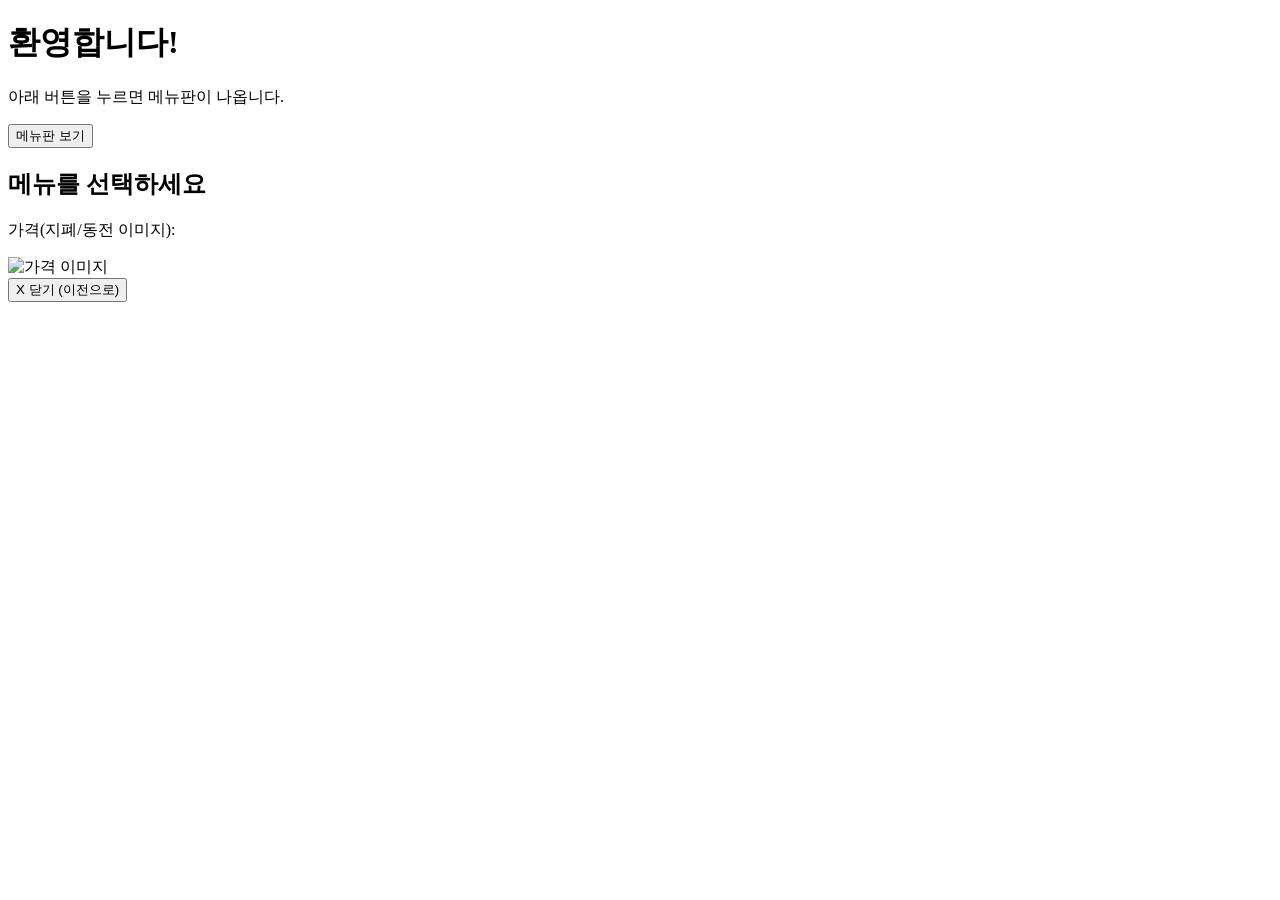
==== index.html @ ddefcf5a "Add initial HTML structure for kiosk application" ====
<!DOCTYPE html>
<html lang="ko">
<head>
    <meta charset="UTF-8">
    <meta name="viewport" content="width=device-width, initial-scale=1.0">
    <title>따뜻한 키오스크 AAC</title>
    <link rel="stylesheet" href="style.css">
</head>
<body>
    <main id="main-page">
        <h1>환영합니다!</h1>
        <p>아래 버튼을 누르면 메뉴판이 나옵니다.</p>
        <button id="view-menu" class="big-btn">메뉴판 보기</button>
    </main>

    <div id="menu" class="hidden">
        <h2>메뉴를 선택하세요</h2>
        <div id="menu-list"></div>
    </div>

    <div id="detail-view" class="hidden">
        <div id="detail-content">
            <p id="detail-desc"></p>
            <div id="price-area">
                <p>가격(지폐/동전 이미지):</p>
                <img id="detail-price-img" src="" alt="가격 이미지">
            </div>
            <button id="close-detail">X 닫기 (이전으로)</button>
        </div>
    </div>

    <script src="script.js"></script>
</body>
</html>
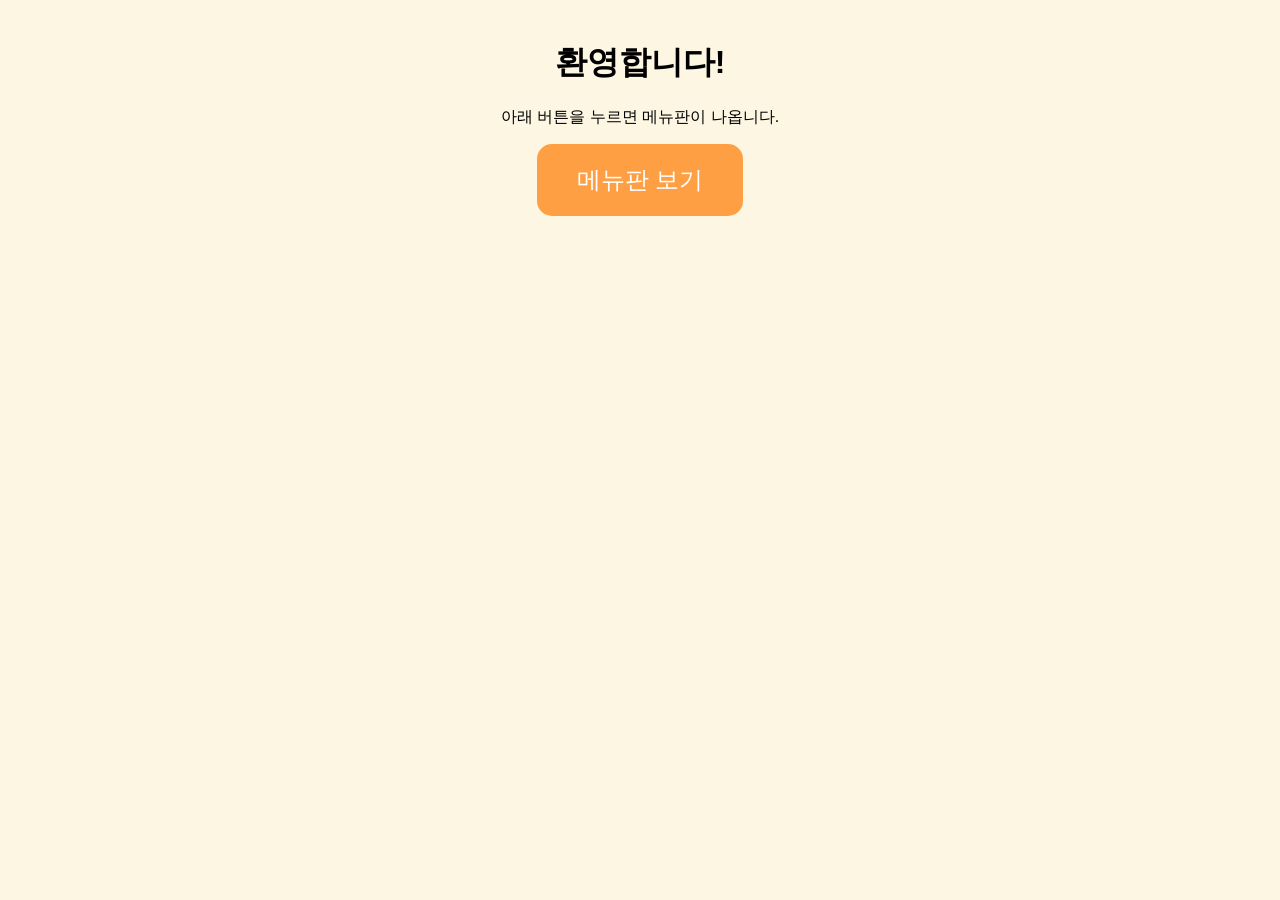
==== commit 18ddf8c8: "Update index.html" ====
--- a/index.html
+++ b/index.html
@@ -14,18 +14,18 @@
     </main>
 
     <div id="menu" class="hidden">
-        <h2>메뉴를 선택하세요</h2>
+        <h2>드시고 싶은 메뉴를 눌러주세요</h2>
         <div id="menu-list"></div>
     </div>
 
     <div id="detail-view" class="hidden">
-        <div id="detail-content">
+        <div id="detail-container">
             <p id="detail-desc"></p>
-            <div id="price-area">
-                <p>가격(지폐/동전 이미지):</p>
+            <div class="price-box">
+                <p>가격은 이만큼이에요:</p>
                 <img id="detail-price-img" src="" alt="가격 이미지">
             </div>
-            <button id="close-detail">X 닫기 (이전으로)</button>
+            <button id="close-detail">뒤로 가기</button>
         </div>
     </div>
 
--- a/style.css
+++ b/style.css
@@ -0,0 +1,79 @@
+/* 기본 스타일 */
+body { 
+    font-family: 'Nanum Gothic', sans-serif; 
+    text-align: center; 
+    background-color: #fdf6e3; 
+    margin: 0; 
+    padding: 20px; 
+}
+
+/* 숨김 처리: display: none을 사용하되 flex와 충돌 방지 */
+.hidden { display: none !important; }
+
+.big-btn {
+    padding: 20px 40px;
+    font-size: 1.5rem;
+    border-radius: 15px;
+    background-color: #ff9f43;
+    color: white;
+    border: none;
+    cursor: pointer;
+}
+
+/* 메뉴 카드 디자인 */
+.menu-card {
+    background: white;
+    border: 3px solid #ee5253;
+    border-radius: 20px;
+    padding: 20px;
+    margin: 15px;
+    display: inline-block;
+    width: 220px;
+    cursor: pointer;
+    box-shadow: 0 6px 10px rgba(0,0,0,0.1);
+    transition: transform 0.2s;
+}
+
+.menu-card:active { transform: scale(0.95); }
+
+/* 상세 보기 레이아웃 (전체 화면 차지) */
+#detail-view {
+    position: fixed; 
+    top: 0; left: 0; 
+    width: 100%; height: 100%;
+    background: rgba(255, 255, 255, 0.98); 
+    display: flex; /* 자바스크립트에서 hidden을 제거하면 이 설정이 살아납니다 */
+    flex-direction: column; 
+    align-items: center; 
+    justify-content: center;
+    z-index: 9999;
+    padding: 20px;
+    box-sizing: border-box;
+}
+
+#detail-desc {
+    font-size: 2rem;
+    font-weight: bold;
+    color: #333;
+    margin-bottom: 30px;
+    line-height: 1.5;
+    word-break: keep-all;
+}
+
+#detail-price-img {
+    max-width: 90%;
+    height: auto;
+    border: 2px solid #ddd;
+    border-radius: 15px;
+}
+
+#close-detail {
+    margin-top: 40px;
+    padding: 20px 40px;
+    font-size: 1.5rem;
+    background: #576574;
+    color: white;
+    border: none;
+    border-radius: 15px;
+    cursor: pointer;
+}
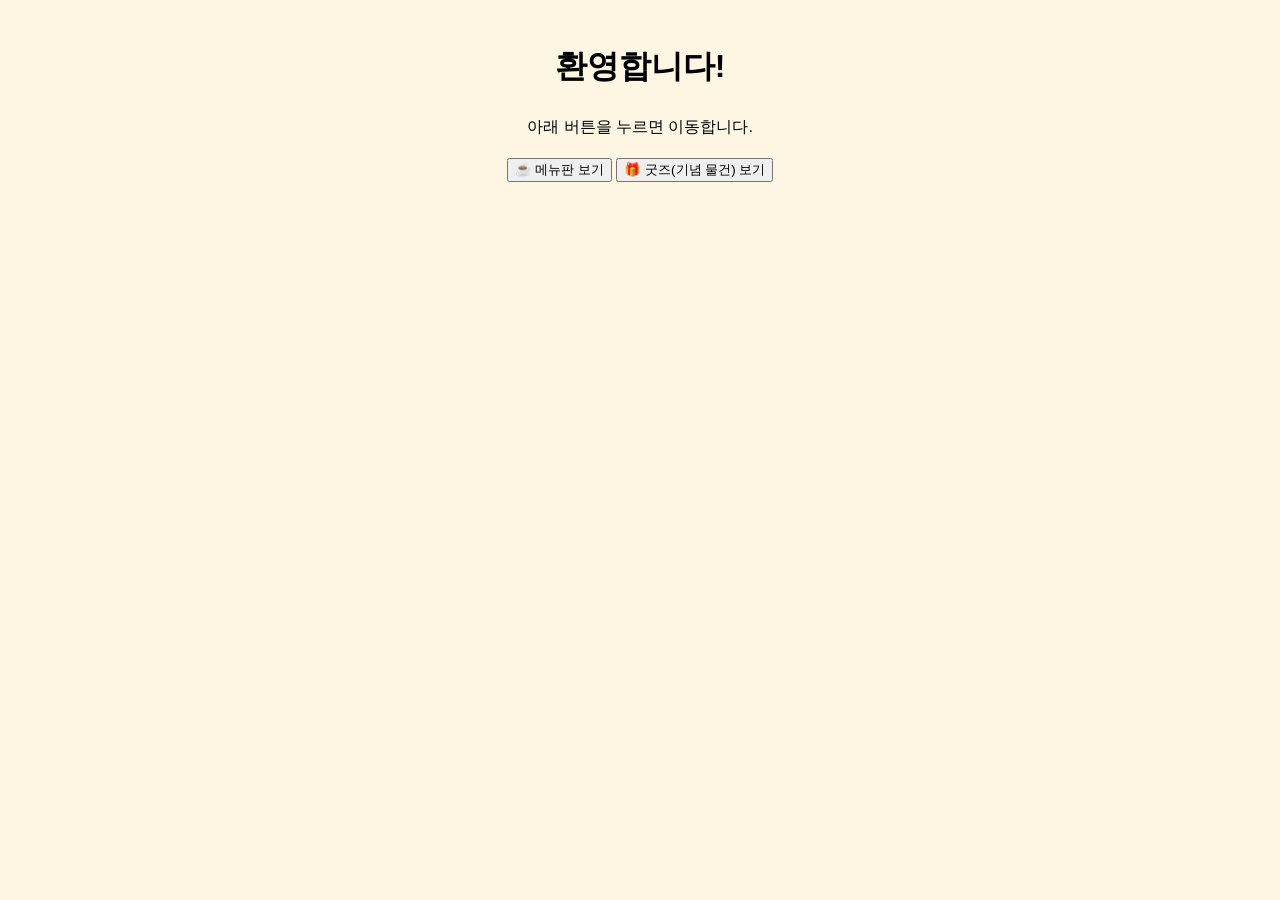
==== commit 0f30e403: "Update index.html" ====
--- a/index.html
+++ b/index.html
@@ -7,26 +7,45 @@
     <link rel="stylesheet" href="style.css">
 </head>
 <body>
+
+    <!-- 초기 화면 -->
     <main id="main-page">
         <h1>환영합니다!</h1>
-        <p>아래 버튼을 누르면 메뉴판이 나옵니다.</p>
-        <button id="view-menu" class="big-btn">메뉴판 보기</button>
+        <p>아래 버튼을 누르면 이동합니다.</p>
+        <button id="view-menu">☕ 메뉴판 보기</button>
+        <button id="view-goods">🎁 굿즈(기념 물건) 보기</button>
     </main>
 
+    <!-- 메뉴판 화면 -->
     <div id="menu" class="hidden">
-        <h2>드시고 싶은 메뉴를 눌러주세요</h2>
+        <h2>메뉴를 선택하세요</h2>
         <div id="menu-list"></div>
+        <button class="back-btn" id="menu-back">◀ 뒤로 가기</button>
     </div>
 
+    <!-- 메뉴 상세 화면 -->
     <div id="detail-view" class="hidden">
-        <div id="detail-container">
+        <button id="close-detail">◀ 뒤로 가기</button>
+        <div id="detail-content">
             <p id="detail-desc"></p>
-            <div class="price-box">
-                <p>가격은 이만큼이에요:</p>
-                <img id="detail-price-img" src="" alt="가격 이미지">
-            </div>
-            <button id="close-detail">뒤로 가기</button>
+            <img id="detail-price-img" src="" alt="가격 이미지"
+                style="max-width: 100%; height: auto; border-radius: 10px;">
         </div>
+        <!-- 말풍선: 주문 음성 출력 표시 -->
+        <div id="speech-bubble" class="hidden">🔊 소리가 나오고 있어요!</div>
+        <div class="detail-btn-row">
+            <button id="order-btn">
+                <img src="want_icon.jpg" alt="먹고싶어요 아이콘" class="order-icon">
+                <span>주문할래요<br><small>(먹고싶어요)</small></span>
+            </button>
+        </div>
+    </div>
+
+    <!-- 굿즈 화면 -->
+    <div id="goods" class="hidden">
+        <h2>굿즈(기념 물건)</h2>
+        <div id="goods-list"></div>
+        <button class="back-btn" id="goods-back">◀ 뒤로 가기</button>
     </div>
 
     <script src="script.js"></script>
--- a/style.css
+++ b/style.css
@@ -3,20 +3,21 @@
     font-family: 'Nanum Gothic', sans-serif; 
     text-align: center; 
     background-color: #fdf6e3; 
-    margin: 0; 
-    padding: 20px; 
+    margin: 0; padding: 20px; 
+    line-height: 1.6;
 }
 
-/* 숨김 처리: display: none을 사용하되 flex와 충돌 방지 */
+/* 숨김 처리 */
 .hidden { display: none !important; }
 
+/* 큰 버튼 스타일 */
 .big-btn {
     padding: 20px 40px;
     font-size: 1.5rem;
-    border-radius: 15px;
     background-color: #ff9f43;
     color: white;
     border: none;
+    border-radius: 50px;
     cursor: pointer;
 }
 
@@ -36,42 +37,48 @@
 
 .menu-card:active { transform: scale(0.95); }
 
-/* 상세 보기 레이아웃 (전체 화면 차지) */
+/* 상세 보기 레이아웃 */
 #detail-view {
     position: fixed; 
     top: 0; left: 0; 
     width: 100%; height: 100%;
-    background: rgba(255, 255, 255, 0.98); 
-    display: flex; /* 자바스크립트에서 hidden을 제거하면 이 설정이 살아납니다 */
-    flex-direction: column; 
-    align-items: center; 
-    justify-content: center;
-    z-index: 9999;
-    padding: 20px;
-    box-sizing: border-box;
+    background: #ffffff; 
+    z-index: 1000;
+    overflow-y: auto;
+}
+
+#detail-container {
+    padding: 40px 20px;
+    display: flex;
+    flex-direction: column;
+    align-items: center;
 }
 
 #detail-desc {
-    font-size: 2rem;
+    font-size: 1.8rem;
     font-weight: bold;
     color: #333;
     margin-bottom: 30px;
-    line-height: 1.5;
     word-break: keep-all;
+    background: #fff3f3;
+    padding: 20px;
+    border-radius: 15px;
 }
+
+.price-box p { font-size: 1.2rem; font-weight: bold; color: #555; }
 
 #detail-price-img {
     max-width: 90%;
     height: auto;
-    border: 2px solid #ddd;
-    border-radius: 15px;
+    border: 5px solid #10ac84;
+    border-radius: 20px;
+    margin-bottom: 30px;
 }
 
 #close-detail {
-    margin-top: 40px;
-    padding: 20px 40px;
+    padding: 20px 50px;
     font-size: 1.5rem;
-    background: #576574;
+    background: #54a0ff;
     color: white;
     border: none;
     border-radius: 15px;
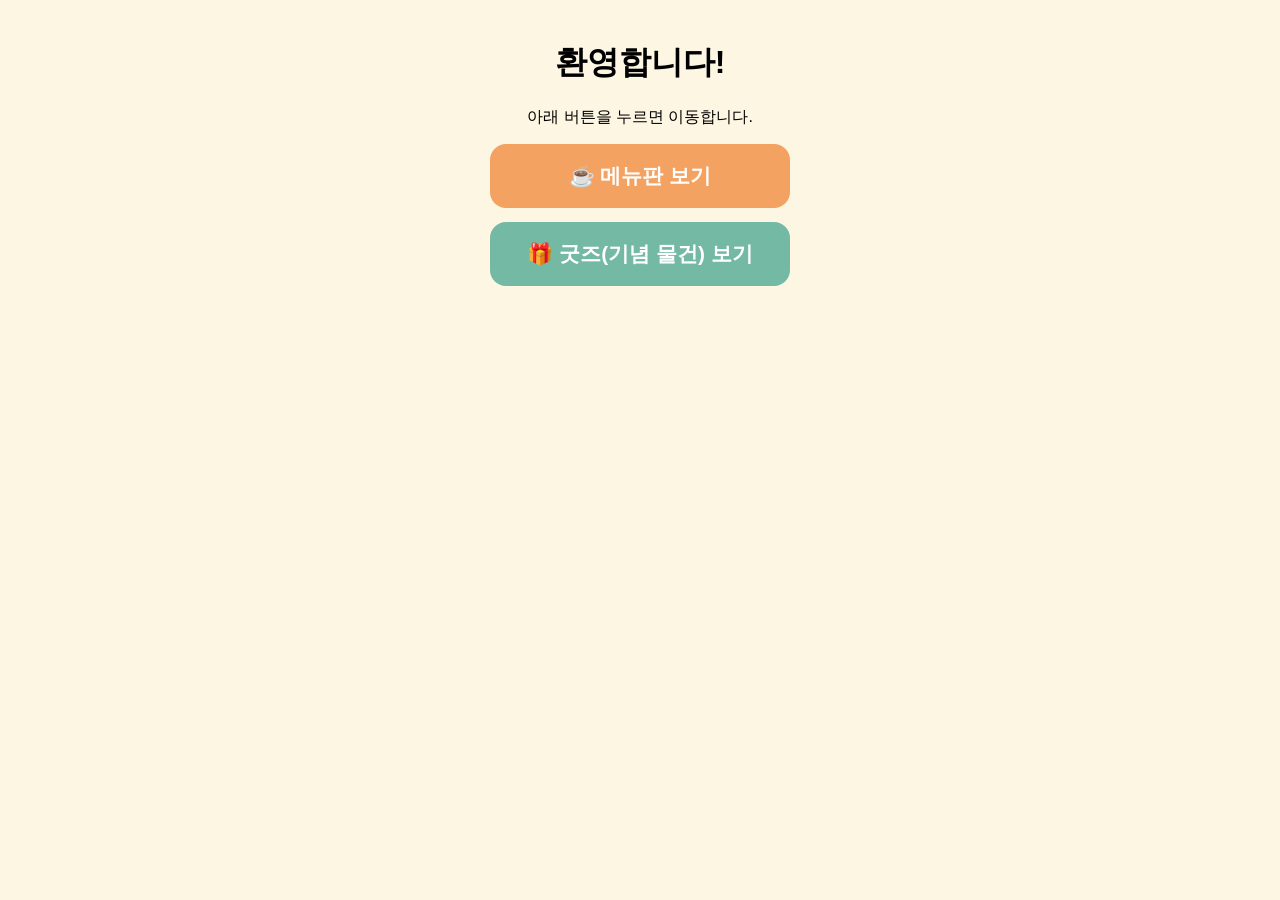
==== commit 8eedb078: "Update index.html" ====
--- a/index.html
+++ b/index.html
@@ -23,29 +23,30 @@
         <button class="back-btn" id="menu-back">◀ 뒤로 가기</button>
     </div>
 
-    <!-- 메뉴 상세 화면 -->
+    <!-- 굿즈 화면 -->
+    <div id="goods" class="hidden">
+        <h2>물건을 선택하세요</h2>
+        <div id="goods-list"></div>
+        <button class="back-btn" id="goods-back">◀ 뒤로 가기</button>
+    </div>
+
+    <!-- 메뉴/굿즈 상세 화면 (공통) -->
     <div id="detail-view" class="hidden">
         <button id="close-detail">◀ 뒤로 가기</button>
         <div id="detail-content">
             <p id="detail-desc"></p>
-            <img id="detail-price-img" src="" alt="가격 이미지"
-                style="max-width: 100%; height: auto; border-radius: 10px;">
+            <div id="detail-images">
+                <img id="detail-menu-img" src="" alt="메뉴 이미지">
+                <img id="detail-price-img" src="" alt="가격 이미지">
+            </div>
         </div>
-        <!-- 말풍선: 주문 음성 출력 표시 -->
         <div id="speech-bubble" class="hidden">🔊 소리가 나오고 있어요!</div>
         <div class="detail-btn-row">
             <button id="order-btn">
                 <img src="want_icon.jpg" alt="먹고싶어요 아이콘" class="order-icon">
-                <span>주문할래요<br><small>(먹고싶어요)</small></span>
+                <span id="order-btn-label">주문할래요<br><small>(먹고싶어요)</small></span>
             </button>
         </div>
-    </div>
-
-    <!-- 굿즈 화면 -->
-    <div id="goods" class="hidden">
-        <h2>굿즈(기념 물건)</h2>
-        <div id="goods-list"></div>
-        <button class="back-btn" id="goods-back">◀ 뒤로 가기</button>
     </div>
 
     <script src="script.js"></script>
--- a/style.css
+++ b/style.css
@@ -1,86 +1,130 @@
 /* 기본 스타일 */
-body { 
-    font-family: 'Nanum Gothic', sans-serif; 
-    text-align: center; 
-    background-color: #fdf6e3; 
-    margin: 0; padding: 20px; 
-    line-height: 1.6;
+body {
+    font-family: 'Nanum Gothic', sans-serif;
+    text-align: center;
+    background-color: #fdf6e3;
+    margin: 0;
+    padding: 20px;
 }
 
-/* 숨김 처리 */
 .hidden { display: none !important; }
 
-/* 큰 버튼 스타일 */
-.big-btn {
-    padding: 20px 40px;
-    font-size: 1.5rem;
-    background-color: #ff9f43;
+/* 초기화면 버튼 */
+#view-menu, #view-goods {
+    display: block;
+    width: 80%;
+    max-width: 300px;
+    margin: 14px auto;
+    padding: 18px;
+    font-size: 1.3rem;
+    font-weight: bold;
+    border: none;
+    border-radius: 16px;
+    cursor: pointer;
+}
+#view-menu  { background: #f4a261; color: white; }
+#view-goods { background: #74b9a4; color: white; }
+
+/* 뒤로 가기 버튼 */
+.back-btn {
+    margin-top: 20px;
+    padding: 14px 28px;
+    font-size: 1.1rem;
+    background: #aaaaaa;
     color: white;
     border: none;
-    border-radius: 50px;
+    border-radius: 10px;
     cursor: pointer;
 }
 
-/* 메뉴 카드 디자인 */
+/* 메뉴/굿즈 카드 */
 .menu-card {
     background: white;
-    border: 3px solid #ee5253;
+    border: 2px solid #ddd;
     border-radius: 20px;
-    padding: 20px;
-    margin: 15px;
+    padding: 15px;
+    margin: 10px;
     display: inline-block;
-    width: 220px;
+    width: 180px;
     cursor: pointer;
-    box-shadow: 0 6px 10px rgba(0,0,0,0.1);
-    transition: transform 0.2s;
+    box-shadow: 0 4px 6px rgba(0,0,0,0.1);
 }
 
-.menu-card:active { transform: scale(0.95); }
-
-/* 상세 보기 레이아웃 */
+/* 상세 화면 */
 #detail-view {
-    position: fixed; 
-    top: 0; left: 0; 
+    position: fixed;
+    top: 0; left: 0;
     width: 100%; height: 100%;
-    background: #ffffff; 
-    z-index: 1000;
-    overflow-y: auto;
-}
-
-#detail-container {
-    padding: 40px 20px;
+    background: white;
     display: flex;
     flex-direction: column;
     align-items: center;
+    justify-content: center;
+    z-index: 1000;
+    padding: 20px;
+    box-sizing: border-box;
 }
 
 #detail-desc {
-    font-size: 1.8rem;
+    font-size: 1.4rem;
     font-weight: bold;
-    color: #333;
-    margin-bottom: 30px;
+    margin-bottom: 20px;
     word-break: keep-all;
-    background: #fff3f3;
-    padding: 20px;
-    border-radius: 15px;
 }
 
-.price-box p { font-size: 1.2rem; font-weight: bold; color: #555; }
-
-#detail-price-img {
-    max-width: 90%;
-    height: auto;
-    border: 5px solid #10ac84;
-    border-radius: 20px;
-    margin-bottom: 30px;
+/* 상세화면 하단 버튼 행 */
+.detail-btn-row {
+    display: flex;
+    flex-wrap: wrap;
+    gap: 12px;
+    justify-content: center;
+    margin-top: 16px;
 }
 
+/* 뒤로가기 (상세화면) */
 #close-detail {
-    padding: 20px 50px;
-    font-size: 1.5rem;
-    background: #54a0ff;
+    padding: 15px 30px;
+    font-size: 1.2rem;
+    background: #ff6b6b;
     color: white;
     border: none;
-    border-radius: 15px;
+    border-radius: 10px;
     cursor: pointer;
 }
+
+/* 주문 버튼 */
+#order-btn {
+    display: flex;
+    align-items: center;
+    gap: 10px;
+    padding: 14px 22px;
+    font-size: 1.2rem;
+    font-weight: bold;
+    background: #f4a261;
+    color: white;
+    border: none;
+    border-radius: 10px;
+    cursor: pointer;
+}
+
+/* 주문 버튼 안의 이미지 */
+.order-icon {
+    width: 52px;
+    height: 52px;
+    object-fit: contain;
+    border-radius: 8px;
+    background: white;
+    flex-shrink: 0;
+}
+
+/* 음성 출력 말풍선 */
+#speech-bubble {
+    background: #e8f4f0;
+    border: 2px solid #74b9a4;
+    border-radius: 14px;
+    padding: 12px 20px;
+    font-size: 1.2rem;
+    font-weight: bold;
+    margin: 12px auto;
+    max-width: 320px;
+}
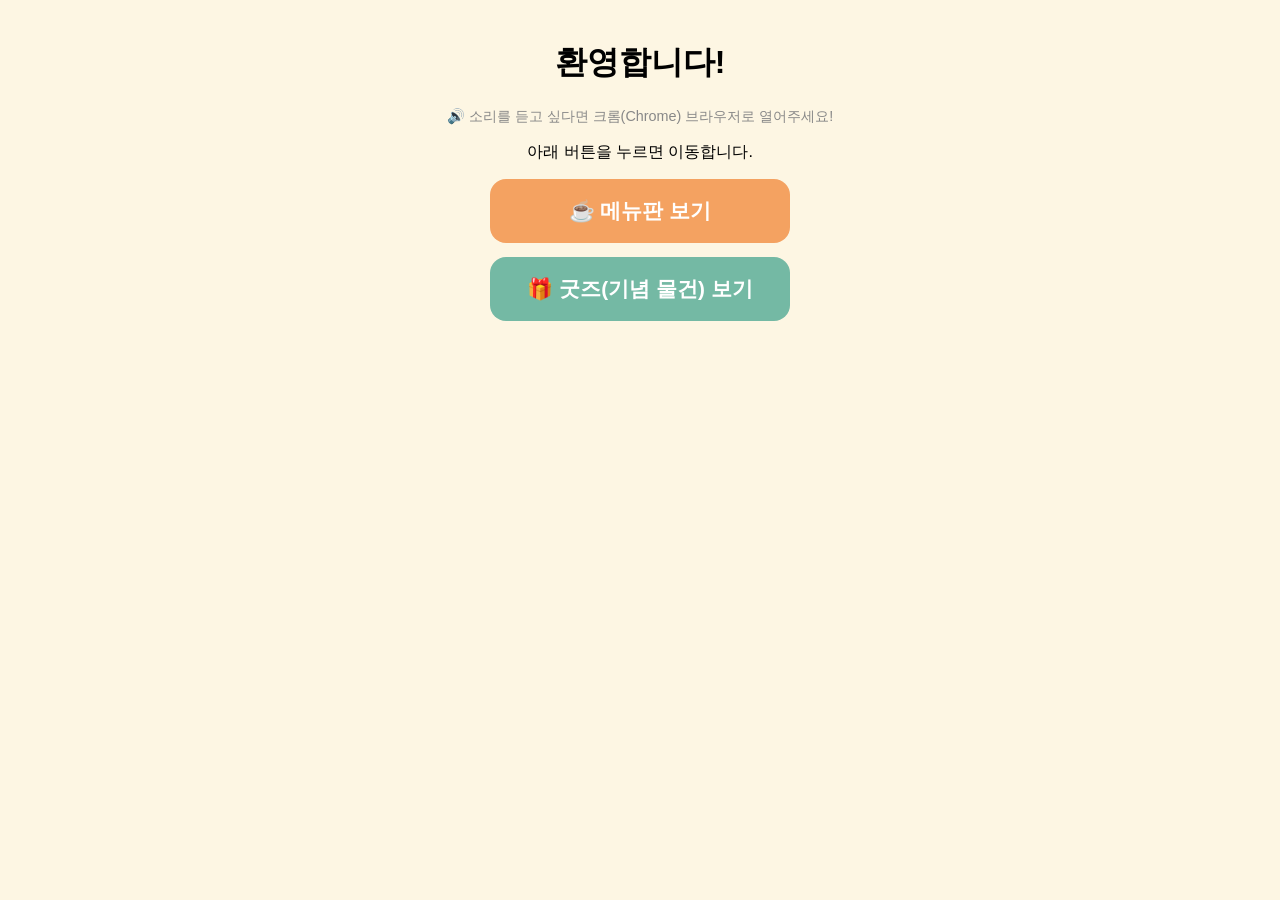
==== commit deaa1bf7: "Update index.html" ====
--- a/index.html
+++ b/index.html
@@ -11,6 +11,7 @@
     <!-- 초기 화면 -->
     <main id="main-page">
         <h1>환영합니다!</h1>
+        <p style="font-size:0.9rem; color:#888;">🔊 소리를 듣고 싶다면 크롬(Chrome) 브라우저로 열어주세요!</p>
         <p>아래 버튼을 누르면 이동합니다.</p>
         <button id="view-menu">☕ 메뉴판 보기</button>
         <button id="view-goods">🎁 굿즈(기념 물건) 보기</button>
@@ -19,6 +20,7 @@
     <!-- 메뉴판 화면 -->
     <div id="menu" class="hidden">
         <h2>메뉴를 선택하세요</h2>
+        <button class="replay-btn" id="menu-replay">🔊 다시 듣기</button>
         <div id="menu-list"></div>
         <button class="back-btn" id="menu-back">◀ 뒤로 가기</button>
     </div>
@@ -26,6 +28,7 @@
     <!-- 굿즈 화면 -->
     <div id="goods" class="hidden">
         <h2>물건을 선택하세요</h2>
+        <button class="replay-btn" id="goods-replay">🔊 다시 듣기</button>
         <div id="goods-list"></div>
         <button class="back-btn" id="goods-back">◀ 뒤로 가기</button>
     </div>
@@ -35,6 +38,7 @@
         <button id="close-detail">◀ 뒤로 가기</button>
         <div id="detail-content">
             <p id="detail-desc"></p>
+            <button class="replay-btn" id="detail-replay">🔊 다시 듣기</button>
             <div id="detail-images">
                 <img id="detail-menu-img" src="" alt="메뉴 이미지">
                 <img id="detail-price-img" src="" alt="가격 이미지">
--- a/style.css
+++ b/style.css
@@ -56,12 +56,15 @@
     top: 0; left: 0;
     width: 100%; height: 100%;
     background: white;
+    overflow-y: auto;
+    -webkit-overflow-scrolling: touch;
     display: flex;
     flex-direction: column;
     align-items: center;
-    justify-content: center;
+    justify-content: flex-start;
     z-index: 1000;
     padding: 20px;
+    padding-top: 30px;
     box-sizing: border-box;
 }
 
@@ -70,6 +73,25 @@
     font-weight: bold;
     margin-bottom: 20px;
     word-break: keep-all;
+}
+
+/* 상세화면 이미지 두 장 나란히 */
+#detail-images {
+    display: flex;
+    flex-wrap: wrap;
+    gap: 16px;
+    justify-content: center;
+    align-items: flex-start;
+    margin-bottom: 16px;
+}
+
+#detail-menu-img,
+#detail-price-img {
+    width: 280px;
+    height: 280px;
+    object-fit: contain;
+    border-radius: 12px;
+    background: #f9f9f9;
 }
 
 /* 상세화면 하단 버튼 행 */
@@ -92,29 +114,30 @@
     cursor: pointer;
 }
 
-/* 주문 버튼 */
+/* 주문 버튼 — 돈 사진 절반 크기(140px)로 확대 */
 #order-btn {
     display: flex;
+    flex-direction: column;
     align-items: center;
     gap: 10px;
-    padding: 14px 22px;
-    font-size: 1.2rem;
+    padding: 20px 30px;
+    font-size: 1.4rem;
     font-weight: bold;
     background: #f4a261;
     color: white;
     border: none;
-    border-radius: 10px;
+    border-radius: 14px;
     cursor: pointer;
+    min-width: 160px;
 }
 
-/* 주문 버튼 안의 이미지 */
+/* 주문 버튼 안 아이콘 — 140px */
 .order-icon {
-    width: 52px;
-    height: 52px;
+    width: 140px;
+    height: 140px;
     object-fit: contain;
-    border-radius: 8px;
+    border-radius: 10px;
     background: white;
-    flex-shrink: 0;
 }
 
 /* 음성 출력 말풍선 */
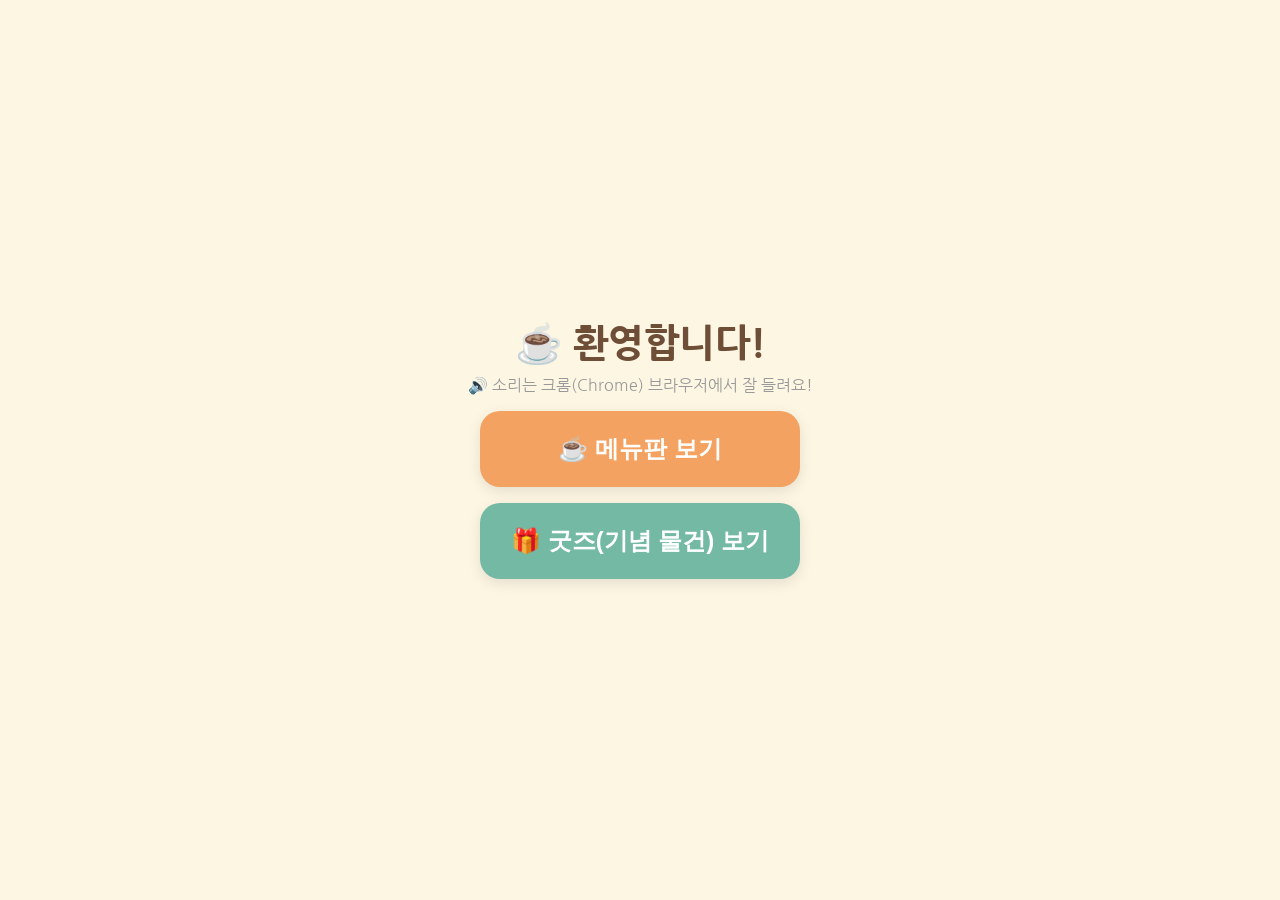
==== commit fd02d6c0: "Add files via upload" ====
--- a/index.html
+++ b/index.html
@@ -4,45 +4,421 @@
     <meta charset="UTF-8">
     <meta name="viewport" content="width=device-width, initial-scale=1.0">
     <title>따뜻한 키오스크 AAC</title>
-    <link rel="stylesheet" href="style.css">
+    <style>
+        @import url('https://fonts.googleapis.com/css2?family=Nanum+Gothic:wght@400;700;800&display=swap');
+
+        :root {
+            --cream: #fdf6e3;
+            --coffee: #6f4e37;
+            --orange: #f4a261;
+            --teal: #74b9a4;
+            --blue: #5b9bd5;
+            --red: #ff6b6b;
+            --gray: #aaaaaa;
+            --card-bg: #ffffff;
+            --shadow: 0 4px 14px rgba(0,0,0,0.10);
+
+            /* 카테고리 색상 */
+            --cat-all:     #6f4e37;
+            --cat-coffee:  #c47c3b;
+            --cat-noncoff: #74b9a4;
+            --cat-tea:     #7ab648;
+            --cat-ade:     #e07bb5;
+            --cat-syrup:   #9b7fd4;
+        }
+
+        * { box-sizing: border-box; margin: 0; padding: 0; }
+
+        body {
+            font-family: 'Nanum Gothic', sans-serif;
+            text-align: center;
+            background-color: var(--cream);
+            min-height: 100vh;
+        }
+
+        .hidden { display: none !important; }
+
+        /* ─── 초기화면 ─── */
+        #main-page {
+            display: flex;
+            flex-direction: column;
+            align-items: center;
+            justify-content: center;
+            min-height: 100vh;
+            padding: 30px 20px;
+            gap: 16px;
+        }
+        #main-page h1 {
+            font-size: 2.4rem;
+            font-weight: 800;
+            color: var(--coffee);
+            letter-spacing: -0.5px;
+        }
+        #main-page .subtitle {
+            font-size: 1rem;
+            color: #999;
+            margin-top: -8px;
+        }
+        #view-menu, #view-goods {
+            display: flex;
+            align-items: center;
+            justify-content: center;
+            gap: 10px;
+            width: 88%;
+            max-width: 320px;
+            padding: 22px 20px;
+            font-size: 1.5rem;
+            font-weight: 800;
+            border: none;
+            border-radius: 20px;
+            cursor: pointer;
+            box-shadow: var(--shadow);
+            transition: transform .15s, box-shadow .15s;
+        }
+        #view-menu:active, #view-goods:active {
+            transform: scale(0.97);
+            box-shadow: 0 2px 8px rgba(0,0,0,0.10);
+        }
+        #view-menu  { background: var(--orange); color: white; }
+        #view-goods { background: var(--teal);   color: white; }
+
+        /* ─── 공통 페이지 헤더 ─── */
+        .page-header {
+            position: sticky;
+            top: 0;
+            z-index: 100;
+            background: var(--cream);
+            padding: 14px 16px 0;
+            border-bottom: 2px solid #ede0cc;
+        }
+        .page-header h2 {
+            font-size: 1.5rem;
+            font-weight: 800;
+            color: var(--coffee);
+            margin-bottom: 10px;
+        }
+        .header-btns {
+            display: flex;
+            gap: 10px;
+            justify-content: center;
+            margin-bottom: 12px;
+        }
+
+        /* ─── 카테고리 탭 바 ─── */
+        #category-bar {
+            display: flex;
+            gap: 8px;
+            overflow-x: auto;
+            padding: 0 4px 12px;
+            scrollbar-width: none;
+            justify-content: flex-start;
+        }
+        #category-bar::-webkit-scrollbar { display: none; }
+
+        .cat-btn {
+            flex-shrink: 0;
+            display: flex;
+            flex-direction: column;
+            align-items: center;
+            gap: 4px;
+            padding: 10px 14px;
+            border: 3px solid transparent;
+            border-radius: 16px;
+            background: white;
+            font-family: 'Nanum Gothic', sans-serif;
+            font-size: 0.85rem;
+            font-weight: 700;
+            cursor: pointer;
+            box-shadow: 0 2px 8px rgba(0,0,0,0.08);
+            transition: transform .15s, box-shadow .15s, border-color .15s;
+            color: #555;
+        }
+        .cat-btn .cat-emoji { font-size: 1.6rem; }
+        .cat-btn:active { transform: scale(0.95); }
+
+        .cat-btn[data-cat="all"]     { border-color: transparent; }
+        .cat-btn[data-cat="all"].active    { border-color: var(--cat-all);    background: var(--cat-all);    color: white; }
+        .cat-btn[data-cat="coffee"].active { border-color: var(--cat-coffee); background: var(--cat-coffee); color: white; }
+        .cat-btn[data-cat="noncoff"].active{ border-color: var(--cat-noncoff);background: var(--cat-noncoff);color: white; }
+        .cat-btn[data-cat="tea"].active    { border-color: var(--cat-tea);    background: var(--cat-tea);    color: white; }
+        .cat-btn[data-cat="ade"].active    { border-color: var(--cat-ade);    background: var(--cat-ade);    color: white; }
+        .cat-btn[data-cat="syrup"].active  { border-color: var(--cat-syrup);  background: var(--cat-syrup);  color: white; }
+
+        .cat-btn:not(.active)[data-cat="coffee"]:hover { border-color: var(--cat-coffee); }
+        .cat-btn:not(.active)[data-cat="noncoff"]:hover{ border-color: var(--cat-noncoff); }
+        .cat-btn:not(.active)[data-cat="tea"]:hover    { border-color: var(--cat-tea); }
+        .cat-btn:not(.active)[data-cat="ade"]:hover    { border-color: var(--cat-ade); }
+        .cat-btn:not(.active)[data-cat="syrup"]:hover  { border-color: var(--cat-syrup); }
+
+        /* ─── 카테고리 섹션 제목 ─── */
+        .section-title {
+            display: flex;
+            align-items: center;
+            gap: 8px;
+            font-size: 1.2rem;
+            font-weight: 800;
+            color: var(--coffee);
+            padding: 16px 16px 4px;
+            text-align: left;
+        }
+        .section-title span {
+            font-size: 1.5rem;
+        }
+
+        /* ─── 메뉴 카드 그리드 ─── */
+        .cards-grid {
+            display: flex;
+            flex-wrap: wrap;
+            justify-content: center;
+            gap: 14px;
+            padding: 10px 16px 20px;
+        }
+        .menu-card {
+            background: white;
+            border: 2.5px solid #e8ddd0;
+            border-radius: 20px;
+            padding: 14px;
+            width: 160px;
+            cursor: pointer;
+            box-shadow: var(--shadow);
+            transition: transform .15s, box-shadow .15s, border-color .15s;
+            display: flex;
+            flex-direction: column;
+            align-items: center;
+            gap: 8px;
+        }
+        .menu-card:hover  { transform: translateY(-3px); box-shadow: 0 8px 20px rgba(0,0,0,0.13); }
+        .menu-card:active { transform: scale(0.96); }
+        .menu-card img {
+            width: 110px;
+            height: 110px;
+            border-radius: 12px;
+            object-fit: cover;
+        }
+        .menu-card h3 {
+            font-size: 0.92rem;
+            font-weight: 800;
+            color: #333;
+            word-break: keep-all;
+            line-height: 1.3;
+        }
+
+        /* 카테고리별 카드 테두리 색상 */
+        .menu-card[data-cat="coffee"]  { border-color: #e8c9a0; }
+        .menu-card[data-cat="noncoff"] { border-color: #b2dcd3; }
+        .menu-card[data-cat="tea"]     { border-color: #c3dea8; }
+        .menu-card[data-cat="ade"]     { border-color: #f0bede; }
+        .menu-card[data-cat="syrup"]   { border-color: #cfc3f0; }
+
+        /* ─── 뒤로 가기 ─── */
+        .back-btn {
+            padding: 14px 28px;
+            font-size: 1.1rem;
+            font-family: 'Nanum Gothic', sans-serif;
+            font-weight: 700;
+            background: var(--gray);
+            color: white;
+            border: none;
+            border-radius: 14px;
+            cursor: pointer;
+            box-shadow: var(--shadow);
+        }
+        .replay-btn {
+            padding: 12px 20px;
+            font-size: 1.1rem;
+            font-family: 'Nanum Gothic', sans-serif;
+            font-weight: 700;
+            background: var(--blue);
+            color: white;
+            border: none;
+            border-radius: 14px;
+            cursor: pointer;
+            box-shadow: var(--shadow);
+        }
+
+        /* ─── 굿즈 화면 ─── */
+        #goods { padding-bottom: 30px; }
+
+        /* ─── 상세 화면 ─── */
+        #detail-view {
+            position: fixed;
+            top: 0; left: 0;
+            width: 100%; height: 100%;
+            background: var(--cream);
+            overflow-y: auto;
+            -webkit-overflow-scrolling: touch;
+            display: flex;
+            flex-direction: column;
+            align-items: center;
+            z-index: 1000;
+            padding: 24px 20px 40px;
+        }
+        #close-detail {
+            align-self: flex-start;
+            padding: 12px 22px;
+            font-size: 1.1rem;
+            font-family: 'Nanum Gothic', sans-serif;
+            font-weight: 700;
+            background: var(--red);
+            color: white;
+            border: none;
+            border-radius: 12px;
+            cursor: pointer;
+            margin-bottom: 16px;
+        }
+        #detail-desc {
+            font-size: 1.4rem;
+            font-weight: 700;
+            color: #333;
+            margin-bottom: 12px;
+            word-break: keep-all;
+            line-height: 1.5;
+            max-width: 380px;
+        }
+        #detail-images {
+            display: flex;
+            flex-wrap: wrap;
+            gap: 16px;
+            justify-content: center;
+            margin-bottom: 16px;
+        }
+        #detail-menu-img, #detail-price-img {
+            width: 260px;
+            height: 260px;
+            object-fit: contain;
+            border-radius: 16px;
+            background: white;
+            box-shadow: var(--shadow);
+        }
+        #speech-bubble {
+            background: #e8f4f0;
+            border: 2.5px solid var(--teal);
+            border-radius: 16px;
+            padding: 12px 20px;
+            font-size: 1.2rem;
+            font-weight: 700;
+            margin: 10px auto;
+            max-width: 340px;
+        }
+        #order-btn {
+            display: flex;
+            flex-direction: column;
+            align-items: center;
+            gap: 10px;
+            padding: 20px 30px;
+            font-size: 1.4rem;
+            font-family: 'Nanum Gothic', sans-serif;
+            font-weight: 800;
+            background: var(--orange);
+            color: white;
+            border: none;
+            border-radius: 18px;
+            cursor: pointer;
+            box-shadow: var(--shadow);
+            min-width: 180px;
+        }
+        .order-icon {
+            width: 130px;
+            height: 130px;
+            object-fit: contain;
+            border-radius: 12px;
+            background: white;
+        }
+        .detail-btn-row {
+            display: flex;
+            flex-wrap: wrap;
+            gap: 14px;
+            justify-content: center;
+            margin-top: 18px;
+        }
+
+        /* ─── 결과 없음 ─── */
+        .no-results {
+            text-align: center;
+            padding: 40px 20px;
+            color: #aaa;
+            font-size: 1.1rem;
+        }
+
+        /* ─── 메뉴 페이지 하단 ─── */
+        #menu { padding-bottom: 30px; }
+        .page-footer {
+            padding: 20px;
+        }
+    </style>
 </head>
 <body>
 
     <!-- 초기 화면 -->
     <main id="main-page">
-        <h1>환영합니다!</h1>
-        <p style="font-size:0.9rem; color:#888;">🔊 소리를 듣고 싶다면 크롬(Chrome) 브라우저로 열어주세요!</p>
-        <p>아래 버튼을 누르면 이동합니다.</p>
+        <h1>☕ 환영합니다!</h1>
+        <p class="subtitle">🔊 소리는 크롬(Chrome) 브라우저에서 잘 들려요!</p>
         <button id="view-menu">☕ 메뉴판 보기</button>
         <button id="view-goods">🎁 굿즈(기념 물건) 보기</button>
     </main>
 
     <!-- 메뉴판 화면 -->
     <div id="menu" class="hidden">
-        <h2>메뉴를 선택하세요</h2>
-        <button class="replay-btn" id="menu-replay">🔊 다시 듣기</button>
-        <div id="menu-list"></div>
-        <button class="back-btn" id="menu-back">◀ 뒤로 가기</button>
+        <div class="page-header">
+            <h2>메뉴를 선택하세요</h2>
+            <div class="header-btns">
+                <button class="back-btn"   id="menu-back">◀ 뒤로</button>
+                <button class="replay-btn" id="menu-replay">🔊 다시 듣기</button>
+            </div>
+
+            <!-- 카테고리 탭 -->
+            <div id="category-bar">
+                <button class="cat-btn active" data-cat="all">
+                    <span class="cat-emoji">🍽️</span>전체
+                </button>
+                <button class="cat-btn" data-cat="coffee">
+                    <span class="cat-emoji">☕</span>커피
+                </button>
+                <button class="cat-btn" data-cat="noncoff">
+                    <span class="cat-emoji">🥛</span>논커피
+                </button>
+                <button class="cat-btn" data-cat="tea">
+                    <span class="cat-emoji">🍵</span>티·차
+                </button>
+                <button class="cat-btn" data-cat="ade">
+                    <span class="cat-emoji">🍹</span>에이드
+                </button>
+                <button class="cat-btn" data-cat="syrup">
+                    <span class="cat-emoji">🍯</span>시럽
+                </button>
+            </div>
+        </div>
+
+        <div id="menu-sections"></div>
+
+        <div class="page-footer">
+            <button class="back-btn" id="menu-back2">◀ 처음으로 돌아가기</button>
+        </div>
     </div>
 
     <!-- 굿즈 화면 -->
     <div id="goods" class="hidden">
-        <h2>물건을 선택하세요</h2>
-        <button class="replay-btn" id="goods-replay">🔊 다시 듣기</button>
-        <div id="goods-list"></div>
-        <button class="back-btn" id="goods-back">◀ 뒤로 가기</button>
+        <div class="page-header">
+            <h2>물건을 선택하세요</h2>
+            <div class="header-btns">
+                <button class="back-btn"   id="goods-back">◀ 뒤로</button>
+                <button class="replay-btn" id="goods-replay">🔊 다시 듣기</button>
+            </div>
+        </div>
+        <div id="goods-list" class="cards-grid"></div>
+        <div class="page-footer">
+            <button class="back-btn" id="goods-back2">◀ 처음으로 돌아가기</button>
+        </div>
     </div>
 
-    <!-- 메뉴/굿즈 상세 화면 (공통) -->
+    <!-- 상세 화면 (공통) -->
     <div id="detail-view" class="hidden">
         <button id="close-detail">◀ 뒤로 가기</button>
-        <div id="detail-content">
-            <p id="detail-desc"></p>
-            <button class="replay-btn" id="detail-replay">🔊 다시 듣기</button>
-            <div id="detail-images">
-                <img id="detail-menu-img" src="" alt="메뉴 이미지">
-                <img id="detail-price-img" src="" alt="가격 이미지">
-            </div>
+        <p id="detail-desc"></p>
+        <button class="replay-btn" id="detail-replay">🔊 다시 듣기</button>
+        <div id="detail-images">
+            <img id="detail-menu-img"  src="" alt="메뉴 이미지">
+            <img id="detail-price-img" src="" alt="가격 이미지">
         </div>
         <div id="speech-bubble" class="hidden">🔊 소리가 나오고 있어요!</div>
         <div class="detail-btn-row">
@@ -53,6 +429,249 @@
         </div>
     </div>
 
-    <script src="script.js"></script>
+    <script>
+    // ── 데이터 (카테고리 추가) ──
+    const menuData = [
+        // ☕ 커피
+        { name:"따뜻한 아메리카노",   img:"americano.jpg",     category:"coffee",  description:"커피 원두 추출액과 물을 섞은 기본적인 커피입니다. 달지 않고 쓴맛이 납니다.", priceImg:"money_2000.jpg", orderText:"따뜻한 아메리카노 한잔 주세요" },
+        { name:"시원한 아메리카노",   img:"iceamericano.jpg",  category:"coffee",  description:"커피 원두 추출액과 물을 섞은 기본적인 커피입니다. 달지 않고 쓴맛이 납니다.", priceImg:"money_2000.jpg", orderText:"시원한 아메리카노 한잔 주세요" },
+        { name:"따뜻한 카페라떼",    img:"latte.jpg",          category:"coffee",  description:"커피 원두 추출액과 우유를 섞은 부드러운 맛의 커피입니다.", priceImg:"money_3000.jpg", orderText:"따뜻한 카페라떼 한잔 주세요" },
+        { name:"시원한 카페라떼",    img:"Icecafelatte.jpg",   category:"coffee",  description:"커피 원두 추출액과 우유를 섞은 부드러운 맛의 커피입니다.", priceImg:"money_3000.jpg", orderText:"시원한 카페라떼 한잔 주세요" },
+        { name:"따뜻한 바닐라라떼",  img:"vanila.jpg",         category:"coffee",  description:"바닐라시럽과 우유가 들어간 따뜻한 바닐라 라떼입니다. 달고 커피가 들어갑니다.", priceImg:"money_3500.jpg", orderText:"따뜻한 바닐라라떼 한잔 주세요" },
+        { name:"시원한 바닐라라떼",  img:"icevanila.jpg",      category:"coffee",  description:"바닐라시럽과 우유가 들어간 시원한 바닐라 라떼입니다. 달고 커피가 들어갑니다.", priceImg:"money_3500.jpg", orderText:"시원한 바닐라라떼 한잔 주세요" },
+        { name:"따뜻한 헤이즐넛라떼",img:"hazelnut.jpg",       category:"coffee",  description:"헤이즐넛시럽과 우유가 들어간 따뜻한 헤이즐넛 라떼입니다. 달고 커피가 들어갑니다.", priceImg:"money_3500.jpg", orderText:"따뜻한 헤이즐넛라떼 한잔 주세요" },
+        { name:"시원한 헤이즐넛라떼",img:"icehazelnut.jpg",    category:"coffee",  description:"헤이즐넛시럽과 우유가 들어간 시원한 헤이즐넛 라떼입니다. 달고 커피가 들어갑니다.", priceImg:"money_3500.jpg", orderText:"시원한 헤이즐넛라떼 한잔 주세요" },
+        // 🥛 논커피
+        { name:"따뜻한 초코라떼",    img:"choco.jpg",          category:"noncoff", description:"초코분말과 우유를 섞어서 달콤하고 초코맛이 나는 우유 음료입니다.", priceImg:"money_3500.jpg", orderText:"따뜻한 초코라떼 한잔 주세요" },
+        { name:"시원한 초코라떼",    img:"Icechoco.jpg",        category:"noncoff", description:"초코분말과 우유를 섞어서 달콤하고 초코맛이 나는 우유 음료입니다.", priceImg:"money_3500.jpg", orderText:"시원한 초코라떼 한잔 주세요" },
+        { name:"따뜻한 녹차라떼",    img:"greentealatte.jpg",   category:"noncoff", description:"녹차분말과 우유가 들어간 따뜻한 녹차맛 라떼입니다. 달고 커피는 들어가지 않습니다.", priceImg:"money_4000.jpg", orderText:"따뜻한 녹차라떼 한잔 주세요" },
+        { name:"시원한 녹차라떼",    img:"Icegreentealatte.jpg",category:"noncoff", description:"녹차분말과 우유가 들어간 시원한 녹차맛 라떼입니다. 달고 커피는 들어가지 않습니다.", priceImg:"money_4000.jpg", orderText:"시원한 녹차라떼 한잔 주세요" },
+        { name:"따뜻한 고구마라떼",  img:"goguma.png",          category:"noncoff", description:"고구마분말과 우유가 들어간 따뜻한 고구마맛 라떼입니다. 달고 커피는 들어가지 않습니다.", priceImg:"money_4000.jpg", orderText:"따뜻한 고구마라떼 한잔 주세요" },
+        { name:"시원한 고구마라떼",  img:"icegoguma.png",       category:"noncoff", description:"고구마분말과 우유가 들어간 시원한 고구마맛 라떼입니다. 달고 커피는 들어가지 않습니다.", priceImg:"money_4000.jpg", orderText:"시원한 고구마라떼 한잔 주세요" },
+        { name:"시원한 딸기라떼",    img:"berry.jpg",           category:"noncoff", description:"딸기청과 우유가 들어간 시원한 딸기맛 라떼입니다. 달고 커피는 들어가지 않습니다.", priceImg:"money_4500.jpg", orderText:"시원한 딸기라떼 한잔 주세요" },
+        // 🍵 티
+        { name:"따뜻한 페퍼민트 티", img:"mint.png",           category:"tea",     description:"페퍼민트 티백을 우려낸 박하맛 차 입니다.", priceImg:"money_3000.jpg", orderText:"따뜻한 페퍼민트 티 한잔 주세요" },
+        { name:"시원한 페퍼민트 티", img:"icemint.png",        category:"tea",     description:"페퍼민트 티백을 우려낸 박하맛 차 입니다.", priceImg:"money_3000.jpg", orderText:"시원한 페퍼민트 티 한잔 주세요" },
+        { name:"따뜻한 캐모마일 티", img:"chamo.png",          category:"tea",     description:"캐모마일 티백을 우려낸 사과향 차 입니다.", priceImg:"money_3000.jpg", orderText:"따뜻한 캐모마일 티 한잔 주세요" },
+        { name:"시원한 캐모마일 티", img:"icechamo.png",       category:"tea",     description:"캐모마일 티백을 우려낸 사과향 차 입니다.", priceImg:"money_3000.jpg", orderText:"시원한 캐모마일 티 한잔 주세요" },
+        { name:"따뜻한 루이보스 티", img:"rooibos.png",        category:"tea",     description:"루이보스 티백을 우려낸 구수한 맛의 차 입니다.", priceImg:"money_3000.jpg", orderText:"따뜻한 루이보스 티 한잔 주세요" },
+        { name:"시원한 루이보스 티", img:"icerooibos.png",     category:"tea",     description:"루이보스 티백을 우려낸 구수한 맛의 차 입니다.", priceImg:"money_3000.jpg", orderText:"시원한 루이보스 티 한잔 주세요" },
+        { name:"따뜻한 유자차",      img:"youja.png",          category:"tea",     description:"유자청이 들어간 달달한 유자맛 차 입니다.", priceImg:"money_4000.jpg", orderText:"따뜻한 유자차 한잔 주세요" },
+        { name:"시원한 유자차",      img:"iceyouja.jpg",       category:"tea",     description:"유자청이 들어간 달달한 유자맛 차 입니다.", priceImg:"money_4000.jpg", orderText:"시원한 유자차 한잔 주세요" },
+        // 🍹 에이드
+        { name:"시원한 복숭아 아이스티",img:"icetea.png",      category:"ade",     description:"복숭아 맛이 나는 달달하고 시원한 차 입니다.", priceImg:"money_3000.jpg", orderText:"시원한 복숭아 아이스티 한잔 주세요" },
+        { name:"따뜻한 자몽에이드",  img:"gfade.jpg",          category:"ade",     description:"자몽청이 들어가서 약간 쓰고 달달한 에이드 입니다.", priceImg:"money_3000.jpg", orderText:"따뜻한 자몽에이드 한잔 주세요" },
+        { name:"시원한 자몽에이드",  img:"icegfade.jpg",       category:"ade",     description:"자몽청이 들어가서 약간 쓰고 달달한 에이드 입니다.", priceImg:"money_4000.jpg", orderText:"시원한 자몽에이드 한잔 주세요" },
+        { name:"따뜻한 레몬에이드",  img:"lemon.jpg",          category:"ade",     description:"레몬청이 들어가서 새콤하고 달달한 에이드 입니다.", priceImg:"money_4000.jpg", orderText:"따뜻한 레몬에이드 한잔 주세요" },
+        { name:"시원한 레몬에이드",  img:"icelemon.jpg",       category:"ade",     description:"레몬청이 들어가서 새콤하고 달달한 에이드 입니다.", priceImg:"money_4000.jpg", orderText:"시원한 레몬에이드 한잔 주세요" },
+        // 🍯 시럽
+        { name:"바닐라 시럽",        img:"vsyrup.png",         category:"syrup",   description:"커피에 넣으면 달콤한 바닐라 향이 납니다.", priceImg:"money_500.jpg", orderText:"바닐라 시럽 주세요" },
+        { name:"헤이즐넛 시럽",      img:"hsyrup.png",         category:"syrup",   description:"커피에 넣으면 달콤한 헤이즐넛 향이 납니다.", priceImg:"money_500.jpg", orderText:"헤이즐넛 시럽 주세요" },
+    ];
+
+    const goodsData = [
+        { name:"커피 드립백 10개", img:"drip10.jpg", description:"집에서도 카페 커피를 즐길 수 있는 드립백 10개 세트입니다.", priceImg:"money_11000.jpg", orderText:"커피 드립백 10개 주세요" },
+        { name:"커피 드립백 5개",  img:"drip5.jpg",  description:"집에서도 카페 커피를 즐길 수 있는 드립백 5개 세트입니다.", priceImg:"money_4500.jpg",  orderText:"커피 드립백 5개 주세요" },
+        { name:"에코백",           img:"eco.jpg",    description:"카페 로고가 그려진 예쁜 에코백입니다.", priceImg:"money_9000.jpg",  orderText:"에코백 주세요" },
+        { name:"핸드폰 그립톡",    img:"grip.jpg",   description:"카페 로고가 그려진 핸드폰 그립톡입니다.", priceImg:"money_7000.jpg",  orderText:"핸드폰 그립톡 주세요" },
+        { name:"작은 키링",        img:"smallkey.jpg",description:"카페 로고가 새겨진 작은 키링입니다.", priceImg:"money_4000.jpg",  orderText:"작은 키링 하나 주세요" },
+        { name:"큰 키링",          img:"bigkey.jpg", description:"카페 로고가 새겨진 큰 키링입니다.", priceImg:"money_6000.jpg",  orderText:"큰 키링 하나 주세요" },
+    ];
+
+    const categories = [
+        { key:"coffee",  emoji:"☕", label:"커피 (Coffee)" },
+        { key:"noncoff", emoji:"🥛", label:"논커피 라떼 (Non-Coffee)" },
+        { key:"tea",     emoji:"🍵", label:"티·차 (Tea)" },
+        { key:"ade",     emoji:"🍹", label:"에이드 & 아이스티 (Ade)" },
+        { key:"syrup",   emoji:"🍯", label:"시럽 (Syrup)" },
+    ];
+
+    // ── 요소 선택 ──
+    const mainPage      = document.getElementById('main-page');
+    const menuDiv       = document.getElementById('menu');
+    const menuSections  = document.getElementById('menu-sections');
+    const detailView    = document.getElementById('detail-view');
+    const detailDesc    = document.getElementById('detail-desc');
+    const detailMenuImg = document.getElementById('detail-menu-img');
+    const detailPriceImg= document.getElementById('detail-price-img');
+    const closeDetailBtn= document.getElementById('close-detail');
+    const orderBtn      = document.getElementById('order-btn');
+    const orderBtnLabel = document.getElementById('order-btn-label');
+    const speechBubble  = document.getElementById('speech-bubble');
+    const goodsDiv      = document.getElementById('goods');
+    const goodsList     = document.getElementById('goods-list');
+
+    let currentOrderText = '';
+    let currentDescText  = '';
+    let previousPage     = null;
+    let savedScrollY     = 0;
+    let activeCat        = 'all';
+
+    // ── 가격 추출 ──
+    function extractPrice(priceImg) {
+        const match = priceImg.match(/money_(\d+)/);
+        return match ? Number(match[1]).toLocaleString('ko-KR') : '';
+    }
+
+    // ── TTS ──
+    function speak(text) {
+        if (!('speechSynthesis' in window)) return;
+        window.speechSynthesis.cancel();
+        const u = new SpeechSynthesisUtterance(text);
+        u.lang = 'ko-KR'; u.rate = 0.9;
+        window.speechSynthesis.speak(u);
+    }
+
+    // ── 초기화면 버튼 ──
+    document.getElementById('view-menu').addEventListener('click', () => {
+        speak('메뉴를 선택하세요');
+        showPage(menuDiv);
+        renderMenuSections('all');
+    });
+    document.getElementById('view-goods').addEventListener('click', () => {
+        speak('물건을 선택하세요');
+        showPage(goodsDiv);
+        renderGoodsList();
+    });
+
+    // ── 카테고리 탭 클릭 ──
+    document.querySelectorAll('.cat-btn').forEach(btn => {
+        btn.addEventListener('click', () => {
+            const cat = btn.dataset.cat;
+            activeCat = cat;
+            document.querySelectorAll('.cat-btn').forEach(b => b.classList.remove('active'));
+            btn.classList.add('active');
+            const labels = { all:'전체 메뉴', coffee:'커피', noncoff:'논커피 라떼', tea:'티와 차', ade:'에이드와 아이스티', syrup:'시럽' };
+            speak(labels[cat] + '를 보여드릴게요');
+            renderMenuSections(cat);
+            // 섹션 맨 위로
+            menuSections.scrollIntoView({ behavior:'smooth', block:'start' });
+        });
+    });
+
+    // ── 다시 듣기 ──
+    document.getElementById('menu-replay').addEventListener('click', () => speak('메뉴를 선택하세요'));
+    document.getElementById('goods-replay').addEventListener('click', () => speak('물건을 선택하세요'));
+    document.getElementById('detail-replay').addEventListener('click', () => speak(currentDescText));
+
+    // ── 뒤로 가기 ──
+    ['menu-back','menu-back2'].forEach(id => {
+        document.getElementById(id).addEventListener('click', () => {
+            window.speechSynthesis.cancel();
+            showPage(mainPage);
+        });
+    });
+    ['goods-back','goods-back2'].forEach(id => {
+        document.getElementById(id).addEventListener('click', () => {
+            window.speechSynthesis.cancel();
+            showPage(mainPage);
+        });
+    });
+    closeDetailBtn.addEventListener('click', () => {
+        window.speechSynthesis.cancel();
+        speechBubble.classList.add('hidden');
+        showPage(previousPage);
+        requestAnimationFrame(() => window.scrollTo(0, savedScrollY));
+    });
+
+    // ── 메뉴 섹션 렌더링 (카테고리 필터) ──
+    function renderMenuSections(cat) {
+        menuSections.innerHTML = '';
+
+        if (cat === 'all') {
+            // 전체: 카테고리별 섹션 구분
+            categories.forEach(c => {
+                const items = menuData.filter(m => m.category === c.key);
+                if (!items.length) return;
+                appendSection(c.emoji + ' ' + c.label, items, c.key);
+            });
+        } else {
+            const items = menuData.filter(m => m.category === cat);
+            if (!items.length) {
+                menuSections.innerHTML = '<p class="no-results">해당 카테고리에 메뉴가 없습니다.</p>';
+                return;
+            }
+            const c = categories.find(x => x.key === cat);
+            appendSection(c.emoji + ' ' + c.label, items, cat);
+        }
+    }
+
+    function appendSection(title, items, catKey) {
+        const sec = document.createElement('div');
+
+        const titleEl = document.createElement('div');
+        titleEl.className = 'section-title';
+        titleEl.innerHTML = title;
+        sec.appendChild(titleEl);
+
+        const grid = document.createElement('div');
+        grid.className = 'cards-grid';
+
+        items.forEach(item => {
+            const card = document.createElement('div');
+            card.className = 'menu-card';
+            card.dataset.cat = catKey;
+            card.innerHTML = `
+                <img src="${item.img}" alt="${item.name}">
+                <h3>${item.name}</h3>
+            `;
+            card.onclick = () => {
+                savedScrollY = window.scrollY;
+                previousPage = menuDiv;
+                showDetail(item, '주문할래요', '(먹고싶어요)');
+            };
+            grid.appendChild(card);
+        });
+
+        sec.appendChild(grid);
+        menuSections.appendChild(sec);
+    }
+
+    // ── 굿즈 목록 ──
+    function renderGoodsList() {
+        goodsList.innerHTML = '';
+        goodsData.forEach(item => {
+            const card = document.createElement('div');
+            card.className = 'menu-card';
+            card.innerHTML = `<img src="${item.img}" alt="${item.name}"><h3>${item.name}</h3>`;
+            card.onclick = () => {
+                savedScrollY = window.scrollY;
+                previousPage = goodsDiv;
+                showDetail(item, '구매할래요', '(갖고싶어요)');
+            };
+            goodsList.appendChild(card);
+        });
+    }
+
+    // ── 상세 보기 ──
+    function showDetail(item, btnMain, btnSub) {
+        const price   = extractPrice(item.priceImg);
+        const fullText= item.description + ' 가격은 ' + price + '원입니다.';
+        detailDesc.innerText    = item.description;
+        detailMenuImg.src       = item.img;
+        detailMenuImg.alt       = item.name;
+        detailPriceImg.src      = item.priceImg;
+        currentOrderText        = item.orderText;
+        currentDescText         = fullText;
+        orderBtnLabel.innerHTML = `${btnMain}<br><small>${btnSub}</small>`;
+        speechBubble.classList.add('hidden');
+        showPage(detailView);
+        speak(fullText);
+    }
+
+    // ── 주문 버튼 ──
+    orderBtn.addEventListener('click', () => {
+        speechBubble.textContent = '🔊 "' + currentOrderText + '"';
+        speechBubble.classList.remove('hidden');
+        speak(currentOrderText);
+    });
+
+    // ── 화면 전환 ──
+    function showPage(el) {
+        [mainPage, menuDiv, detailView, goodsDiv].forEach(p => p.classList.add('hidden'));
+        el.classList.remove('hidden');
+        if (el !== menuDiv && el !== goodsDiv) window.scrollTo(0, 0);
+    }
+    </script>
 </body>
 </html>
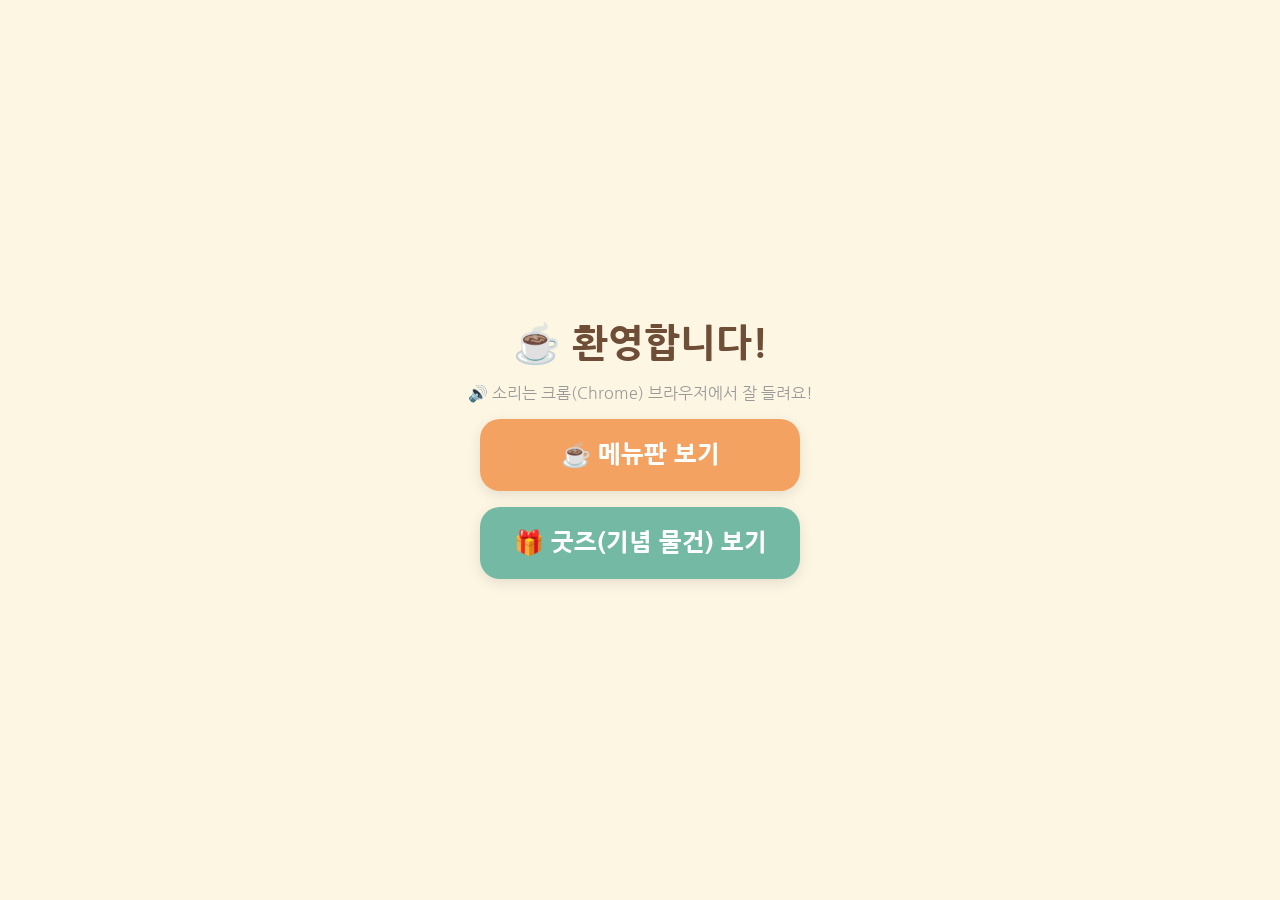
==== commit aaf4511b: "Add files via upload" ====
--- a/index.html
+++ b/index.html
@@ -8,17 +8,15 @@
         @import url('https://fonts.googleapis.com/css2?family=Nanum+Gothic:wght@400;700;800&display=swap');
 
         :root {
-            --cream: #fdf6e3;
-            --coffee: #6f4e37;
-            --orange: #f4a261;
-            --teal: #74b9a4;
-            --blue: #5b9bd5;
-            --red: #ff6b6b;
-            --gray: #aaaaaa;
-            --card-bg: #ffffff;
-            --shadow: 0 4px 14px rgba(0,0,0,0.10);
-
-            /* 카테고리 색상 */
+            --cream:   #fdf6e3;
+            --coffee:  #6f4e37;
+            --orange:  #f4a261;
+            --teal:    #74b9a4;
+            --blue:    #5b9bd5;
+            --red:     #ff6b6b;
+            --green:   #52c17a;
+            --gray:    #aaaaaa;
+            --shadow:  0 4px 14px rgba(0,0,0,0.10);
             --cat-all:     #6f4e37;
             --cat-coffee:  #c47c3b;
             --cat-noncoff: #74b9a4;
@@ -26,652 +24,808 @@
             --cat-ade:     #e07bb5;
             --cat-syrup:   #9b7fd4;
         }
-
         * { box-sizing: border-box; margin: 0; padding: 0; }
-
         body {
             font-family: 'Nanum Gothic', sans-serif;
             text-align: center;
             background-color: var(--cream);
             min-height: 100vh;
         }
-
         .hidden { display: none !important; }
 
-        /* ─── 초기화면 ─── */
+        /* ── 초기화면 ── */
         #main-page {
-            display: flex;
-            flex-direction: column;
-            align-items: center;
-            justify-content: center;
-            min-height: 100vh;
-            padding: 30px 20px;
-            gap: 16px;
-        }
-        #main-page h1 {
-            font-size: 2.4rem;
-            font-weight: 800;
-            color: var(--coffee);
-            letter-spacing: -0.5px;
-        }
-        #main-page .subtitle {
-            font-size: 1rem;
-            color: #999;
-            margin-top: -8px;
-        }
+            display: flex; flex-direction: column;
+            align-items: center; justify-content: center;
+            min-height: 100vh; padding: 30px 20px; gap: 16px;
+        }
+        #main-page h1 { font-size: 2.4rem; font-weight: 800; color: var(--coffee); }
+        #main-page .subtitle { font-size: 1rem; color: #999; }
         #view-menu, #view-goods {
-            display: flex;
-            align-items: center;
-            justify-content: center;
-            gap: 10px;
-            width: 88%;
-            max-width: 320px;
-            padding: 22px 20px;
-            font-size: 1.5rem;
-            font-weight: 800;
-            border: none;
-            border-radius: 20px;
-            cursor: pointer;
-            box-shadow: var(--shadow);
-            transition: transform .15s, box-shadow .15s;
-        }
-        #view-menu:active, #view-goods:active {
-            transform: scale(0.97);
-            box-shadow: 0 2px 8px rgba(0,0,0,0.10);
-        }
+            display: flex; align-items: center; justify-content: center;
+            gap: 10px; width: 88%; max-width: 320px;
+            padding: 22px 20px; font-size: 1.5rem; font-weight: 800;
+            border: none; border-radius: 20px; cursor: pointer;
+            box-shadow: var(--shadow); transition: transform .15s;
+            font-family: 'Nanum Gothic', sans-serif;
+        }
+        #view-menu:active, #view-goods:active { transform: scale(0.97); }
         #view-menu  { background: var(--orange); color: white; }
         #view-goods { background: var(--teal);   color: white; }
 
-        /* ─── 공통 페이지 헤더 ─── */
+        /* ── 공통 헤더 ── */
         .page-header {
-            position: sticky;
-            top: 0;
-            z-index: 100;
-            background: var(--cream);
-            padding: 14px 16px 0;
+            position: sticky; top: 0; z-index: 100;
+            background: var(--cream); padding: 14px 16px 0;
             border-bottom: 2px solid #ede0cc;
         }
-        .page-header h2 {
-            font-size: 1.5rem;
-            font-weight: 800;
-            color: var(--coffee);
-            margin-bottom: 10px;
-        }
-        .header-btns {
-            display: flex;
-            gap: 10px;
-            justify-content: center;
-            margin-bottom: 12px;
-        }
-
-        /* ─── 카테고리 탭 바 ─── */
+        .page-header h2 { font-size: 1.5rem; font-weight: 800; color: var(--coffee); margin-bottom: 10px; }
+        .header-btns { display: flex; gap: 10px; justify-content: center; margin-bottom: 12px; }
+
+        /* ── 카테고리 탭 ── */
         #category-bar {
-            display: flex;
-            gap: 8px;
-            overflow-x: auto;
-            padding: 0 4px 12px;
-            scrollbar-width: none;
-            justify-content: flex-start;
+            display: flex; gap: 8px; overflow-x: auto;
+            padding: 0 4px 12px; scrollbar-width: none;
         }
         #category-bar::-webkit-scrollbar { display: none; }
-
         .cat-btn {
-            flex-shrink: 0;
-            display: flex;
-            flex-direction: column;
-            align-items: center;
-            gap: 4px;
-            padding: 10px 14px;
-            border: 3px solid transparent;
-            border-radius: 16px;
-            background: white;
-            font-family: 'Nanum Gothic', sans-serif;
-            font-size: 0.85rem;
-            font-weight: 700;
-            cursor: pointer;
+            flex-shrink: 0; display: flex; flex-direction: column;
+            align-items: center; gap: 4px; padding: 10px 14px;
+            border: 3px solid transparent; border-radius: 16px;
+            background: white; font-family: 'Nanum Gothic', sans-serif;
+            font-size: 0.85rem; font-weight: 700; cursor: pointer;
             box-shadow: 0 2px 8px rgba(0,0,0,0.08);
-            transition: transform .15s, box-shadow .15s, border-color .15s;
-            color: #555;
+            transition: transform .15s, border-color .15s, background .15s; color: #555;
         }
         .cat-btn .cat-emoji { font-size: 1.6rem; }
         .cat-btn:active { transform: scale(0.95); }
-
-        .cat-btn[data-cat="all"]     { border-color: transparent; }
-        .cat-btn[data-cat="all"].active    { border-color: var(--cat-all);    background: var(--cat-all);    color: white; }
-        .cat-btn[data-cat="coffee"].active { border-color: var(--cat-coffee); background: var(--cat-coffee); color: white; }
-        .cat-btn[data-cat="noncoff"].active{ border-color: var(--cat-noncoff);background: var(--cat-noncoff);color: white; }
-        .cat-btn[data-cat="tea"].active    { border-color: var(--cat-tea);    background: var(--cat-tea);    color: white; }
-        .cat-btn[data-cat="ade"].active    { border-color: var(--cat-ade);    background: var(--cat-ade);    color: white; }
-        .cat-btn[data-cat="syrup"].active  { border-color: var(--cat-syrup);  background: var(--cat-syrup);  color: white; }
-
-        .cat-btn:not(.active)[data-cat="coffee"]:hover { border-color: var(--cat-coffee); }
-        .cat-btn:not(.active)[data-cat="noncoff"]:hover{ border-color: var(--cat-noncoff); }
-        .cat-btn:not(.active)[data-cat="tea"]:hover    { border-color: var(--cat-tea); }
-        .cat-btn:not(.active)[data-cat="ade"]:hover    { border-color: var(--cat-ade); }
-        .cat-btn:not(.active)[data-cat="syrup"]:hover  { border-color: var(--cat-syrup); }
-
-        /* ─── 카테고리 섹션 제목 ─── */
+        .cat-btn[data-cat="all"].active    { background: var(--cat-all);    color: white; }
+        .cat-btn[data-cat="coffee"].active { background: var(--cat-coffee); color: white; }
+        .cat-btn[data-cat="noncoff"].active{ background: var(--cat-noncoff);color: white; }
+        .cat-btn[data-cat="tea"].active    { background: var(--cat-tea);    color: white; }
+        .cat-btn[data-cat="ade"].active    { background: var(--cat-ade);    color: white; }
+        .cat-btn[data-cat="syrup"].active  { background: var(--cat-syrup);  color: white; }
+
+        /* ── 섹션 제목 ── */
         .section-title {
-            display: flex;
-            align-items: center;
-            gap: 8px;
-            font-size: 1.2rem;
-            font-weight: 800;
-            color: var(--coffee);
-            padding: 16px 16px 4px;
-            text-align: left;
-        }
-        .section-title span {
-            font-size: 1.5rem;
-        }
-
-        /* ─── 메뉴 카드 그리드 ─── */
+            font-size: 1.2rem; font-weight: 800; color: var(--coffee);
+            padding: 16px 16px 4px; text-align: left;
+        }
+
+        /* ── 카드 그리드 ── */
         .cards-grid {
-            display: flex;
-            flex-wrap: wrap;
-            justify-content: center;
-            gap: 14px;
-            padding: 10px 16px 20px;
+            display: flex; flex-wrap: wrap; justify-content: center;
+            gap: 14px; padding: 10px 16px 20px;
         }
         .menu-card {
-            background: white;
-            border: 2.5px solid #e8ddd0;
-            border-radius: 20px;
-            padding: 14px;
-            width: 160px;
-            cursor: pointer;
-            box-shadow: var(--shadow);
-            transition: transform .15s, box-shadow .15s, border-color .15s;
-            display: flex;
-            flex-direction: column;
-            align-items: center;
-            gap: 8px;
+            background: white; border: 2.5px solid #e8ddd0;
+            border-radius: 20px; padding: 14px; width: 160px;
+            cursor: pointer; box-shadow: var(--shadow);
+            transition: transform .15s, box-shadow .15s;
+            display: flex; flex-direction: column; align-items: center; gap: 8px;
         }
         .menu-card:hover  { transform: translateY(-3px); box-shadow: 0 8px 20px rgba(0,0,0,0.13); }
         .menu-card:active { transform: scale(0.96); }
-        .menu-card img {
-            width: 110px;
-            height: 110px;
-            border-radius: 12px;
-            object-fit: cover;
-        }
-        .menu-card h3 {
-            font-size: 0.92rem;
-            font-weight: 800;
-            color: #333;
-            word-break: keep-all;
-            line-height: 1.3;
-        }
-
-        /* 카테고리별 카드 테두리 색상 */
+        .menu-card img { width: 110px; height: 110px; border-radius: 12px; object-fit: cover; }
+        .menu-card h3 { font-size: 0.92rem; font-weight: 800; color: #333; word-break: keep-all; line-height: 1.3; }
         .menu-card[data-cat="coffee"]  { border-color: #e8c9a0; }
         .menu-card[data-cat="noncoff"] { border-color: #b2dcd3; }
         .menu-card[data-cat="tea"]     { border-color: #c3dea8; }
         .menu-card[data-cat="ade"]     { border-color: #f0bede; }
         .menu-card[data-cat="syrup"]   { border-color: #cfc3f0; }
 
-        /* ─── 뒤로 가기 ─── */
+        /* ── 공통 버튼 ── */
         .back-btn {
-            padding: 14px 28px;
-            font-size: 1.1rem;
-            font-family: 'Nanum Gothic', sans-serif;
-            font-weight: 700;
-            background: var(--gray);
-            color: white;
-            border: none;
-            border-radius: 14px;
-            cursor: pointer;
+            padding: 14px 28px; font-size: 1.1rem; font-family: 'Nanum Gothic', sans-serif;
+            font-weight: 700; background: var(--gray); color: white;
+            border: none; border-radius: 14px; cursor: pointer;
+        }
+        .replay-btn {
+            padding: 12px 20px; font-size: 1.1rem; font-family: 'Nanum Gothic', sans-serif;
+            font-weight: 700; background: var(--blue); color: white;
+            border: none; border-radius: 14px; cursor: pointer;
+        }
+        .page-footer { padding: 20px; }
+        .no-results { text-align: center; padding: 40px 20px; color: #aaa; font-size: 1.1rem; }
+
+        /* ── 상세 화면 ── */
+        #detail-view {
+            position: fixed; top: 0; left: 0; width: 100%; height: 100%;
+            background: var(--cream); overflow-y: auto;
+            -webkit-overflow-scrolling: touch;
+            display: flex; flex-direction: column; align-items: center;
+            z-index: 1000; padding: 24px 20px 40px;
+        }
+        #close-detail {
+            align-self: flex-start; padding: 12px 22px; font-size: 1.1rem;
+            font-family: 'Nanum Gothic', sans-serif; font-weight: 700;
+            background: var(--red); color: white; border: none; border-radius: 12px;
+            cursor: pointer; margin-bottom: 16px;
+        }
+        #detail-desc {
+            font-size: 1.4rem; font-weight: 700; color: #333;
+            margin-bottom: 12px; word-break: keep-all; line-height: 1.5; max-width: 380px;
+        }
+        #detail-images { display: flex; flex-wrap: wrap; gap: 16px; justify-content: center; margin-bottom: 16px; }
+        #detail-menu-img, #detail-price-img {
+            width: 260px; height: 260px; object-fit: contain;
+            border-radius: 16px; background: white; box-shadow: var(--shadow);
+        }
+        #speech-bubble {
+            background: #e8f4f0; border: 2.5px solid var(--teal);
+            border-radius: 16px; padding: 12px 20px; font-size: 1.2rem;
+            font-weight: 700; margin: 10px auto; max-width: 340px;
+        }
+        #order-btn {
+            display: flex; flex-direction: column; align-items: center; gap: 10px;
+            padding: 20px 30px; font-size: 1.4rem; font-family: 'Nanum Gothic', sans-serif;
+            font-weight: 800; background: var(--orange); color: white;
+            border: none; border-radius: 18px; cursor: pointer;
+            box-shadow: var(--shadow); min-width: 180px;
+        }
+        .order-icon { width: 130px; height: 130px; object-fit: contain; border-radius: 12px; background: white; }
+        .detail-btn-row { display: flex; flex-wrap: wrap; gap: 14px; justify-content: center; margin-top: 18px; }
+
+        /* ════════════════════════════════
+           ── 주문 옵션 모달 ──
+        ════════════════════════════════ */
+        #order-modal-overlay {
+            position: fixed; inset: 0;
+            background: rgba(0,0,0,0.55);
+            z-index: 2000;
+            display: flex; align-items: flex-end; justify-content: center;
+            animation: fadeIn .2s ease;
+        }
+        @keyframes fadeIn { from { opacity:0; } to { opacity:1; } }
+
+        #order-modal {
+            background: white;
+            border-radius: 28px 28px 0 0;
+            padding: 28px 20px 36px;
+            width: 100%; max-width: 480px;
+            max-height: 88vh;
+            overflow-y: auto;
+            animation: slideUp .25s ease;
+        }
+        @keyframes slideUp {
+            from { transform: translateY(60px); opacity: 0; }
+            to   { transform: translateY(0);    opacity: 1; }
+        }
+
+        /* 모달 헤더 */
+        .modal-header {
+            display: flex; align-items: center; justify-content: space-between;
+            margin-bottom: 6px;
+        }
+        .modal-item-name {
+            font-size: 1.4rem; font-weight: 800; color: var(--coffee);
+        }
+        .modal-close-x {
+            background: #f0f0f0; border: none; border-radius: 50%;
+            width: 38px; height: 38px; font-size: 1.2rem;
+            cursor: pointer; display: flex; align-items: center; justify-content: center;
+        }
+
+        /* 진행 단계 표시바 */
+        .modal-progress {
+            display: flex; gap: 6px; margin: 12px 0 20px;
+            justify-content: center;
+        }
+        .modal-step-dot {
+            width: 10px; height: 10px; border-radius: 50%;
+            background: #ddd; transition: background .25s;
+        }
+        .modal-step-dot.done    { background: var(--teal); }
+        .modal-step-dot.current { background: var(--orange); transform: scale(1.3); }
+
+        /* 질문 영역 */
+        .modal-question {
+            font-size: 1.35rem; font-weight: 800; color: #333;
+            margin-bottom: 18px; word-break: keep-all; line-height: 1.4;
+        }
+
+        /* 옵션 버튼들 */
+        .modal-options {
+            display: flex; flex-wrap: wrap; gap: 12px; justify-content: center;
+            margin-bottom: 10px;
+        }
+        .opt-btn {
+            display: flex; flex-direction: column; align-items: center; gap: 6px;
+            padding: 16px 18px; min-width: 120px;
+            border: 3px solid #e0e0e0; border-radius: 18px;
+            background: white; cursor: pointer;
+            font-family: 'Nanum Gothic', sans-serif; font-weight: 700;
+            font-size: 1.05rem; color: #333;
+            transition: border-color .15s, background .15s, transform .12s;
+            box-shadow: 0 2px 8px rgba(0,0,0,0.07);
+        }
+        .opt-btn .opt-emoji { font-size: 2rem; }
+        .opt-btn:active { transform: scale(0.95); }
+        .opt-btn.selected {
+            border-color: var(--orange);
+            background: #fff5ec;
+            color: var(--coffee);
+        }
+
+        /* 완료 화면 */
+        .modal-done {
+            text-align: center; padding: 10px 0 6px;
+        }
+        .modal-done .done-emoji { font-size: 3.5rem; margin-bottom: 10px; }
+        .modal-done .done-title { font-size: 1.5rem; font-weight: 800; color: var(--coffee); margin-bottom: 8px; }
+        .modal-done .done-summary {
+            background: var(--cream); border-radius: 14px; padding: 14px 16px;
+            font-size: 1rem; font-weight: 700; color: #555;
+            text-align: left; line-height: 1.9; margin-bottom: 18px;
+        }
+        .modal-done .done-speech {
+            background: #e8f4f0; border: 2.5px solid var(--teal);
+            border-radius: 14px; padding: 12px 16px;
+            font-size: 1.1rem; font-weight: 800; color: var(--coffee);
+            margin-bottom: 18px; word-break: keep-all;
+        }
+        .modal-done-btns { display: flex; gap: 12px; justify-content: center; flex-wrap: wrap; }
+
+        /* 완료 버튼 */
+        .btn-speak-order {
+            padding: 16px 28px; font-size: 1.2rem; font-family: 'Nanum Gothic', sans-serif;
+            font-weight: 800; background: var(--orange); color: white;
+            border: none; border-radius: 16px; cursor: pointer;
             box-shadow: var(--shadow);
         }
-        .replay-btn {
-            padding: 12px 20px;
-            font-size: 1.1rem;
-            font-family: 'Nanum Gothic', sans-serif;
-            font-weight: 700;
-            background: var(--blue);
-            color: white;
-            border: none;
-            border-radius: 14px;
-            cursor: pointer;
-            box-shadow: var(--shadow);
-        }
-
-        /* ─── 굿즈 화면 ─── */
-        #goods { padding-bottom: 30px; }
-
-        /* ─── 상세 화면 ─── */
-        #detail-view {
-            position: fixed;
-            top: 0; left: 0;
-            width: 100%; height: 100%;
-            background: var(--cream);
-            overflow-y: auto;
-            -webkit-overflow-scrolling: touch;
-            display: flex;
-            flex-direction: column;
-            align-items: center;
-            z-index: 1000;
-            padding: 24px 20px 40px;
-        }
-        #close-detail {
-            align-self: flex-start;
-            padding: 12px 22px;
-            font-size: 1.1rem;
-            font-family: 'Nanum Gothic', sans-serif;
-            font-weight: 700;
-            background: var(--red);
-            color: white;
-            border: none;
-            border-radius: 12px;
-            cursor: pointer;
-            margin-bottom: 16px;
-        }
-        #detail-desc {
-            font-size: 1.4rem;
-            font-weight: 700;
-            color: #333;
-            margin-bottom: 12px;
-            word-break: keep-all;
-            line-height: 1.5;
-            max-width: 380px;
-        }
-        #detail-images {
-            display: flex;
-            flex-wrap: wrap;
-            gap: 16px;
-            justify-content: center;
-            margin-bottom: 16px;
-        }
-        #detail-menu-img, #detail-price-img {
-            width: 260px;
-            height: 260px;
-            object-fit: contain;
-            border-radius: 16px;
-            background: white;
-            box-shadow: var(--shadow);
-        }
-        #speech-bubble {
-            background: #e8f4f0;
-            border: 2.5px solid var(--teal);
-            border-radius: 16px;
-            padding: 12px 20px;
-            font-size: 1.2rem;
-            font-weight: 700;
-            margin: 10px auto;
-            max-width: 340px;
-        }
-        #order-btn {
-            display: flex;
-            flex-direction: column;
-            align-items: center;
-            gap: 10px;
-            padding: 20px 30px;
-            font-size: 1.4rem;
-            font-family: 'Nanum Gothic', sans-serif;
-            font-weight: 800;
-            background: var(--orange);
-            color: white;
-            border: none;
-            border-radius: 18px;
-            cursor: pointer;
-            box-shadow: var(--shadow);
-            min-width: 180px;
-        }
-        .order-icon {
-            width: 130px;
-            height: 130px;
-            object-fit: contain;
-            border-radius: 12px;
-            background: white;
-        }
-        .detail-btn-row {
-            display: flex;
-            flex-wrap: wrap;
-            gap: 14px;
-            justify-content: center;
-            margin-top: 18px;
-        }
-
-        /* ─── 결과 없음 ─── */
-        .no-results {
-            text-align: center;
-            padding: 40px 20px;
-            color: #aaa;
-            font-size: 1.1rem;
-        }
-
-        /* ─── 메뉴 페이지 하단 ─── */
-        #menu { padding-bottom: 30px; }
-        .page-footer {
-            padding: 20px;
+        .btn-cancel-modal {
+            padding: 16px 20px; font-size: 1.1rem; font-family: 'Nanum Gothic', sans-serif;
+            font-weight: 700; background: #f0f0f0; color: #666;
+            border: none; border-radius: 16px; cursor: pointer;
+        }
+        .btn-replay-done {
+            padding: 16px 20px; font-size: 1.1rem; font-family: 'Nanum Gothic', sans-serif;
+            font-weight: 700; background: var(--blue); color: white;
+            border: none; border-radius: 16px; cursor: pointer;
         }
     </style>
 </head>
 <body>
 
-    <!-- 초기 화면 -->
-    <main id="main-page">
-        <h1>☕ 환영합니다!</h1>
-        <p class="subtitle">🔊 소리는 크롬(Chrome) 브라우저에서 잘 들려요!</p>
-        <button id="view-menu">☕ 메뉴판 보기</button>
-        <button id="view-goods">🎁 굿즈(기념 물건) 보기</button>
-    </main>
-
-    <!-- 메뉴판 화면 -->
-    <div id="menu" class="hidden">
-        <div class="page-header">
-            <h2>메뉴를 선택하세요</h2>
-            <div class="header-btns">
-                <button class="back-btn"   id="menu-back">◀ 뒤로</button>
-                <button class="replay-btn" id="menu-replay">🔊 다시 듣기</button>
-            </div>
-
-            <!-- 카테고리 탭 -->
-            <div id="category-bar">
-                <button class="cat-btn active" data-cat="all">
-                    <span class="cat-emoji">🍽️</span>전체
-                </button>
-                <button class="cat-btn" data-cat="coffee">
-                    <span class="cat-emoji">☕</span>커피
-                </button>
-                <button class="cat-btn" data-cat="noncoff">
-                    <span class="cat-emoji">🥛</span>논커피
-                </button>
-                <button class="cat-btn" data-cat="tea">
-                    <span class="cat-emoji">🍵</span>티·차
-                </button>
-                <button class="cat-btn" data-cat="ade">
-                    <span class="cat-emoji">🍹</span>에이드
-                </button>
-                <button class="cat-btn" data-cat="syrup">
-                    <span class="cat-emoji">🍯</span>시럽
-                </button>
-            </div>
+<!-- 초기 화면 -->
+<main id="main-page">
+    <h1>☕ 환영합니다!</h1>
+    <p class="subtitle">🔊 소리는 크롬(Chrome) 브라우저에서 잘 들려요!</p>
+    <button id="view-menu">☕ 메뉴판 보기</button>
+    <button id="view-goods">🎁 굿즈(기념 물건) 보기</button>
+</main>
+
+<!-- 메뉴판 화면 -->
+<div id="menu" class="hidden">
+    <div class="page-header">
+        <h2>메뉴를 선택하세요</h2>
+        <div class="header-btns">
+            <button class="back-btn"   id="menu-back">◀ 뒤로</button>
+            <button class="replay-btn" id="menu-replay">🔊 다시 듣기</button>
         </div>
-
-        <div id="menu-sections"></div>
-
-        <div class="page-footer">
-            <button class="back-btn" id="menu-back2">◀ 처음으로 돌아가기</button>
+        <div id="category-bar">
+            <button class="cat-btn active" data-cat="all"><span class="cat-emoji">🍽️</span>전체</button>
+            <button class="cat-btn" data-cat="coffee"><span class="cat-emoji">☕</span>커피</button>
+            <button class="cat-btn" data-cat="noncoff"><span class="cat-emoji">🥛</span>논커피</button>
+            <button class="cat-btn" data-cat="tea"><span class="cat-emoji">🍵</span>티·차</button>
+            <button class="cat-btn" data-cat="ade"><span class="cat-emoji">🍹</span>에이드</button>
+            <button class="cat-btn" data-cat="syrup"><span class="cat-emoji">🍯</span>시럽</button>
         </div>
     </div>
-
-    <!-- 굿즈 화면 -->
-    <div id="goods" class="hidden">
-        <div class="page-header">
-            <h2>물건을 선택하세요</h2>
-            <div class="header-btns">
-                <button class="back-btn"   id="goods-back">◀ 뒤로</button>
-                <button class="replay-btn" id="goods-replay">🔊 다시 듣기</button>
-            </div>
-        </div>
-        <div id="goods-list" class="cards-grid"></div>
-        <div class="page-footer">
-            <button class="back-btn" id="goods-back2">◀ 처음으로 돌아가기</button>
+    <div id="menu-sections"></div>
+    <div class="page-footer">
+        <button class="back-btn" id="menu-back2">◀ 처음으로 돌아가기</button>
+    </div>
+</div>
+
+<!-- 굿즈 화면 -->
+<div id="goods" class="hidden">
+    <div class="page-header">
+        <h2>물건을 선택하세요</h2>
+        <div class="header-btns">
+            <button class="back-btn"   id="goods-back">◀ 뒤로</button>
+            <button class="replay-btn" id="goods-replay">🔊 다시 듣기</button>
         </div>
     </div>
-
-    <!-- 상세 화면 (공통) -->
-    <div id="detail-view" class="hidden">
-        <button id="close-detail">◀ 뒤로 가기</button>
-        <p id="detail-desc"></p>
-        <button class="replay-btn" id="detail-replay">🔊 다시 듣기</button>
-        <div id="detail-images">
-            <img id="detail-menu-img"  src="" alt="메뉴 이미지">
-            <img id="detail-price-img" src="" alt="가격 이미지">
+    <div id="goods-list" class="cards-grid"></div>
+    <div class="page-footer">
+        <button class="back-btn" id="goods-back2">◀ 처음으로 돌아가기</button>
+    </div>
+</div>
+
+<!-- 상세 화면 (굿즈 전용) -->
+<div id="detail-view" class="hidden">
+    <button id="close-detail">◀ 뒤로 가기</button>
+    <p id="detail-desc"></p>
+    <button class="replay-btn" id="detail-replay">🔊 다시 듣기</button>
+    <div id="detail-images">
+        <img id="detail-menu-img"  src="" alt="메뉴 이미지">
+        <img id="detail-price-img" src="" alt="가격 이미지">
+    </div>
+    <div id="speech-bubble" class="hidden">🔊 소리가 나오고 있어요!</div>
+    <div class="detail-btn-row">
+        <button id="order-btn">
+            <img src="want_icon.jpg" alt="먹고싶어요 아이콘" class="order-icon">
+            <span id="order-btn-label">구매할래요<br><small>(갖고싶어요)</small></span>
+        </button>
+    </div>
+</div>
+
+<!-- 주문 옵션 모달 (JS로 동적 생성) -->
+<div id="order-modal-overlay" class="hidden">
+    <div id="order-modal"></div>
+</div>
+
+<script>
+/* ════════════════════════════════════════════════════════
+   ① 데이터 영역 — 여기만 수정하면 됨!
+   ════════════════════════════════════════════════════════
+
+   필드 설명:
+     id        : 고유 번호 (새 항목 추가 시 순서대로 증가)
+     name      : 메뉴 이름 (카드와 모달에 표시)
+     category  : 'coffee' | 'noncoff' | 'tea' | 'ade' | 'syrup'
+     price     : 숫자 (원)
+     img       : 이미지 파일명
+     priceImg  : 가격판 이미지 파일명
+     description: 설명 문장 (TTS 읽어줌)
+     isIced    : true = 시원한 음료 → 얼음양 옵션 나옴 / false = 건너뜀
+     hasCoffee : true = 커피 포함 → 농도 옵션 나옴 / false = 건너뜀
+
+   ─── 새 메뉴 추가 예시 ───────────────────────────────
+   { id:31, name:"따뜻한 라벤더라떼", category:"noncoff", price:4500,
+     img:"lavender.jpg", priceImg:"money_4500.jpg",
+     description:"라벤더시럽과 우유가 들어간 따뜻한 라떼입니다.",
+     isIced:false, hasCoffee:false },
+   ────────────────────────────────────────────────────── */
+
+const menuData = [
+    // ☕ 커피
+    { id:1,  name:"따뜻한 아메리카노",   category:"coffee",  price:2000, img:"americano.jpg",      priceImg:"money_2000.jpg", description:"커피 원두 추출액과 물을 섞은 기본적인 커피입니다. 달지 않고 쓴맛이 납니다.",               isIced:false, hasCoffee:true  },
+    { id:2,  name:"시원한 아메리카노",   category:"coffee",  price:2000, img:"iceamericano.jpg",   priceImg:"money_2000.jpg", description:"커피 원두 추출액과 물을 섞은 기본적인 커피입니다. 달지 않고 쓴맛이 납니다.",               isIced:true,  hasCoffee:true  },
+    { id:3,  name:"따뜻한 카페라떼",    category:"coffee",  price:3000, img:"latte.jpg",           priceImg:"money_3000.jpg", description:"커피 원두 추출액과 우유를 섞은 부드러운 맛의 커피입니다.",                               isIced:false, hasCoffee:true  },
+    { id:4,  name:"시원한 카페라떼",    category:"coffee",  price:3000, img:"Icecafelatte.jpg",    priceImg:"money_3000.jpg", description:"커피 원두 추출액과 우유를 섞은 부드러운 맛의 커피입니다.",                               isIced:true,  hasCoffee:true  },
+    { id:5,  name:"따뜻한 바닐라라떼",  category:"coffee",  price:3500, img:"vanila.jpg",          priceImg:"money_3500.jpg", description:"바닐라시럽과 우유가 들어간 따뜻한 바닐라 라떼입니다. 달고 커피가 들어갑니다.",             isIced:false, hasCoffee:true  },
+    { id:6,  name:"시원한 바닐라라떼",  category:"coffee",  price:3500, img:"icevanila.jpg",       priceImg:"money_3500.jpg", description:"바닐라시럽과 우유가 들어간 시원한 바닐라 라떼입니다. 달고 커피가 들어갑니다.",             isIced:true,  hasCoffee:true  },
+    { id:7,  name:"따뜻한 헤이즐넛라떼",category:"coffee",  price:3500, img:"hazelnut.jpg",        priceImg:"money_3500.jpg", description:"헤이즐넛시럽과 우유가 들어간 따뜻한 헤이즐넛 라떼입니다. 달고 커피가 들어갑니다.",         isIced:false, hasCoffee:true  },
+    { id:8,  name:"시원한 헤이즐넛라떼",category:"coffee",  price:3500, img:"icehazelnut.jpg",     priceImg:"money_3500.jpg", description:"헤이즐넛시럽과 우유가 들어간 시원한 헤이즐넛 라떼입니다. 달고 커피가 들어갑니다.",         isIced:true,  hasCoffee:true  },
+    // 🥛 논커피
+    { id:9,  name:"따뜻한 초코라떼",    category:"noncoff", price:3500, img:"choco.jpg",           priceImg:"money_3500.jpg", description:"초코분말과 우유를 섞어서 달콤하고 초코맛이 나는 음료입니다.",                              isIced:false, hasCoffee:false },
+    { id:10, name:"시원한 초코라떼",    category:"noncoff", price:3500, img:"Icechoco.jpg",        priceImg:"money_3500.jpg", description:"초코분말과 우유를 섞어서 달콤하고 초코맛이 나는 음료입니다.",                              isIced:true,  hasCoffee:false },
+    { id:11, name:"따뜻한 녹차라떼",    category:"noncoff", price:4000, img:"greentealatte.jpg",   priceImg:"money_4000.jpg", description:"녹차분말과 우유가 들어간 따뜻한 녹차맛 라떼입니다. 달고 커피는 들어가지 않습니다.",        isIced:false, hasCoffee:false },
+    { id:12, name:"시원한 녹차라떼",    category:"noncoff", price:4000, img:"Icegreentealatte.jpg",priceImg:"money_4000.jpg", description:"녹차분말과 우유가 들어간 시원한 녹차맛 라떼입니다. 달고 커피는 들어가지 않습니다.",        isIced:true,  hasCoffee:false },
+    { id:13, name:"따뜻한 고구마라떼",  category:"noncoff", price:4000, img:"goguma.png",          priceImg:"money_4000.jpg", description:"고구마분말과 우유가 들어간 따뜻한 고구마맛 라떼입니다. 달고 커피는 들어가지 않습니다.",    isIced:false, hasCoffee:false },
+    { id:14, name:"시원한 고구마라떼",  category:"noncoff", price:4000, img:"icegoguma.png",       priceImg:"money_4000.jpg", description:"고구마분말과 우유가 들어간 시원한 고구마맛 라떼입니다. 달고 커피는 들어가지 않습니다.",    isIced:true,  hasCoffee:false },
+    { id:15, name:"시원한 딸기라떼",    category:"noncoff", price:4500, img:"berry.jpg",           priceImg:"money_4500.jpg", description:"딸기청과 우유가 들어간 시원한 딸기맛 라떼입니다. 달고 커피는 들어가지 않습니다.",          isIced:true,  hasCoffee:false },
+    // 🍵 티
+    { id:16, name:"따뜻한 페퍼민트 티", category:"tea",     price:3000, img:"mint.png",            priceImg:"money_3000.jpg", description:"페퍼민트 티백을 우려낸 박하맛 차입니다.",                                                isIced:false, hasCoffee:false },
+    { id:17, name:"시원한 페퍼민트 티", category:"tea",     price:3000, img:"icemint.png",         priceImg:"money_3000.jpg", description:"페퍼민트 티백을 우려낸 박하맛 차입니다.",                                                isIced:true,  hasCoffee:false },
+    { id:18, name:"따뜻한 캐모마일 티", category:"tea",     price:3000, img:"chamo.png",           priceImg:"money_3000.jpg", description:"캐모마일 티백을 우려낸 사과향 차입니다.",                                                isIced:false, hasCoffee:false },
+    { id:19, name:"시원한 캐모마일 티", category:"tea",     price:3000, img:"icechamo.png",        priceImg:"money_3000.jpg", description:"캐모마일 티백을 우려낸 사과향 차입니다.",                                                isIced:true,  hasCoffee:false },
+    { id:20, name:"따뜻한 루이보스 티", category:"tea",     price:3000, img:"rooibos.png",         priceImg:"money_3000.jpg", description:"루이보스 티백을 우려낸 구수한 맛의 차입니다.",                                           isIced:false, hasCoffee:false },
+    { id:21, name:"시원한 루이보스 티", category:"tea",     price:3000, img:"icerooibos.png",      priceImg:"money_3000.jpg", description:"루이보스 티백을 우려낸 구수한 맛의 차입니다.",                                           isIced:true,  hasCoffee:false },
+    { id:22, name:"따뜻한 유자차",      category:"tea",     price:4000, img:"youja.png",           priceImg:"money_4000.jpg", description:"유자청이 들어간 달달한 유자맛 차입니다.",                                                isIced:false, hasCoffee:false },
+    { id:23, name:"시원한 유자차",      category:"tea",     price:4000, img:"iceyouja.jpg",        priceImg:"money_4000.jpg", description:"유자청이 들어간 달달한 유자맛 차입니다.",                                                isIced:true,  hasCoffee:false },
+    // 🍹 에이드
+    { id:24, name:"시원한 복숭아 아이스티",category:"ade",  price:3000, img:"icetea.png",          priceImg:"money_3000.jpg", description:"복숭아맛이 나는 달달하고 시원한 차입니다.",                                              isIced:true,  hasCoffee:false },
+    { id:25, name:"따뜻한 자몽에이드",  category:"ade",     price:3000, img:"gfade.jpg",           priceImg:"money_3000.jpg", description:"자몽청이 들어가서 약간 쓰고 달달한 에이드입니다.",                                       isIced:false, hasCoffee:false },
+    { id:26, name:"시원한 자몽에이드",  category:"ade",     price:4000, img:"icegfade.jpg",        priceImg:"money_4000.jpg", description:"자몽청이 들어가서 약간 쓰고 달달한 에이드입니다.",                                       isIced:true,  hasCoffee:false },
+    { id:27, name:"따뜻한 레몬에이드",  category:"ade",     price:4000, img:"lemon.jpg",           priceImg:"money_4000.jpg", description:"레몬청이 들어가서 새콤하고 달달한 에이드입니다.",                                        isIced:false, hasCoffee:false },
+    { id:28, name:"시원한 레몬에이드",  category:"ade",     price:4000, img:"icelemon.jpg",        priceImg:"money_4000.jpg", description:"레몬청이 들어가서 새콤하고 달달한 에이드입니다.",                                        isIced:true,  hasCoffee:false },
+    // 🍯 시럽
+    { id:29, name:"바닐라 시럽",        category:"syrup",   price:500,  img:"vsyrup.png",          priceImg:"money_500.jpg",  description:"커피에 넣으면 달콤한 바닐라 향이 납니다.",                                               isIced:false, hasCoffee:false },
+    { id:30, name:"헤이즐넛 시럽",      category:"syrup",   price:500,  img:"hsyrup.png",          priceImg:"money_500.jpg",  description:"커피에 넣으면 달콤한 헤이즐넛 향이 납니다.",                                             isIced:false, hasCoffee:false },
+    // ↑ 새 메뉴는 여기 아래에 추가하세요!
+];
+
+const goodsData = [
+    { name:"커피 드립백 10개", img:"drip10.jpg",   description:"집에서도 카페 커피를 즐길 수 있는 드립백 10개 세트입니다.", priceImg:"money_11000.jpg", orderText:"커피 드립백 10개 주세요" },
+    { name:"커피 드립백 5개",  img:"drip5.jpg",    description:"집에서도 카페 커피를 즐길 수 있는 드립백 5개 세트입니다.", priceImg:"money_4500.jpg",  orderText:"커피 드립백 5개 주세요" },
+    { name:"에코백",           img:"eco.jpg",      description:"카페 로고가 그려진 예쁜 에코백입니다.",                    priceImg:"money_9000.jpg",  orderText:"에코백 주세요" },
+    { name:"핸드폰 그립톡",    img:"grip.jpg",     description:"카페 로고가 그려진 핸드폰 그립톡입니다.",                  priceImg:"money_7000.jpg",  orderText:"핸드폰 그립톡 주세요" },
+    { name:"작은 키링",        img:"smallkey.jpg", description:"카페 로고가 새겨진 작은 키링입니다.",                      priceImg:"money_4000.jpg",  orderText:"작은 키링 하나 주세요" },
+    { name:"큰 키링",          img:"bigkey.jpg",   description:"카페 로고가 새겨진 큰 키링입니다.",                        priceImg:"money_6000.jpg",  orderText:"큰 키링 하나 주세요" },
+];
+
+/* ════════════════════════════════════════════════════════
+   ② 옵션 정의 — 새 옵션 추가 시 여기에 배열 추가
+   ════════════════════════════════════════════════════════ */
+
+// 커피 전용: 농도 옵션
+const STEP_STRENGTH = {
+    key: 'strength',
+    question: '☕ 커피 농도를 선택하세요',
+    ttsQ: '커피 농도를 선택하세요',
+    options: [
+        { value:'연하게',  emoji:'🌤️', label:'연하게'  },
+        { value:'보통',    emoji:'☕',  label:'보통'    },
+        { value:'진하게',  emoji:'🌑', label:'진하게'  },
+    ]
+};
+
+// 공통: 포장 여부
+const STEP_PACKING = {
+    key: 'packing',
+    question: '🛍️ 포장인가요, 먹고 가나요?',
+    ttsQ: '포장인가요, 먹고 가나요?',
+    options: [
+        { value:'포장',      emoji:'🛍️', label:'포장\n(가져갈게요)'   },
+        { value:'먹고가기',  emoji:'🪑', label:'먹고 가기\n(여기서요)' },
+    ]
+};
+
+// 공통: 얼음 양 (isIced=true 메뉴에만)
+const STEP_ICE = {
+    key: 'ice',
+    question: '🧊 얼음은 얼마나 넣을까요?',
+    ttsQ: '얼음은 얼마나 넣을까요?',
+    options: [
+        { value:'얼음 없이',  emoji:'🚫', label:'얼음 없이' },
+        { value:'얼음 조금',  emoji:'🧊', label:'얼음 조금' },
+        { value:'얼음 많이',  emoji:'❄️', label:'얼음 많이' },
+    ]
+};
+
+// 공통: 결제 수단
+const STEP_PAYMENT = {
+    key: 'payment',
+    question: '💳 어떻게 계산할까요?',
+    ttsQ: '어떻게 계산할까요?',
+    options: [
+        { value:'카드',  emoji:'💳', label:'카드' },
+        { value:'현금',  emoji:'💵', label:'현금' },
+    ]
+};
+
+/* ════════════════════════════════════════════════════════
+   ③ 카테고리 메타 — 여기만 수정하면 새 탭 추가 가능
+   ════════════════════════════════════════════════════════ */
+const categories = [
+    { key:"coffee",  emoji:"☕", label:"커피 (Coffee)"           },
+    { key:"noncoff", emoji:"🥛", label:"논커피 라떼 (Non-Coffee)" },
+    { key:"tea",     emoji:"🍵", label:"티·차 (Tea)"             },
+    { key:"ade",     emoji:"🍹", label:"에이드 & 아이스티 (Ade)"  },
+    { key:"syrup",   emoji:"🍯", label:"시럽 (Syrup)"            },
+];
+
+/* ════════════════════════════════════════════════════════
+   ④ 로직 영역 — 건드릴 필요 없음!
+   ════════════════════════════════════════════════════════ */
+
+// ── DOM 참조
+const mainPage       = document.getElementById('main-page');
+const menuDiv        = document.getElementById('menu');
+const menuSections   = document.getElementById('menu-sections');
+const detailView     = document.getElementById('detail-view');
+const detailDesc     = document.getElementById('detail-desc');
+const detailMenuImg  = document.getElementById('detail-menu-img');
+const detailPriceImg = document.getElementById('detail-price-img');
+const closeDetailBtn = document.getElementById('close-detail');
+const orderBtn       = document.getElementById('order-btn');
+const orderBtnLabel  = document.getElementById('order-btn-label');
+const speechBubble   = document.getElementById('speech-bubble');
+const goodsDiv       = document.getElementById('goods');
+const goodsList      = document.getElementById('goods-list');
+const modalOverlay   = document.getElementById('order-modal-overlay');
+const modalBox       = document.getElementById('order-modal');
+
+let currentDescText = '';
+let previousPage    = null;
+let savedScrollY    = 0;
+
+// ── 모달 상태
+let modalItem    = null;  // 현재 선택한 메뉴 객체
+let modalSteps   = [];    // 이 메뉴에 필요한 단계 배열
+let modalStepIdx = 0;     // 현재 단계 인덱스
+let modalChoices = {};    // { strength:'진하게', packing:'포장', ... }
+
+// ── 가격 포맷
+function formatPrice(n) { return Number(n).toLocaleString('ko-KR') + '원'; }
+
+// ── TTS
+function speak(text) {
+    if (!('speechSynthesis' in window)) return;
+    window.speechSynthesis.cancel();
+    const u = new SpeechSynthesisUtterance(text);
+    u.lang = 'ko-KR'; u.rate = 0.9;
+    window.speechSynthesis.speak(u);
+}
+
+// ── 화면 전환
+function showPage(el) {
+    [mainPage, menuDiv, detailView, goodsDiv].forEach(p => p.classList.add('hidden'));
+    el.classList.remove('hidden');
+    if (el !== menuDiv && el !== goodsDiv) window.scrollTo(0, 0);
+}
+
+// ── 초기화면 버튼
+document.getElementById('view-menu').addEventListener('click', () => {
+    speak('메뉴를 선택하세요');
+    showPage(menuDiv);
+    renderMenuSections('all');
+});
+document.getElementById('view-goods').addEventListener('click', () => {
+    speak('물건을 선택하세요');
+    showPage(goodsDiv);
+    renderGoodsList();
+});
+
+// ── 카테고리 탭
+document.querySelectorAll('.cat-btn').forEach(btn => {
+    btn.addEventListener('click', () => {
+        const cat = btn.dataset.cat;
+        document.querySelectorAll('.cat-btn').forEach(b => b.classList.remove('active'));
+        btn.classList.add('active');
+        const labels = { all:'전체 메뉴', coffee:'커피', noncoff:'논커피 라떼', tea:'티와 차', ade:'에이드와 아이스티', syrup:'시럽' };
+        speak(labels[cat] + ' 메뉴를 보여드릴게요');
+        renderMenuSections(cat);
+        menuSections.scrollIntoView({ behavior:'smooth', block:'start' });
+    });
+});
+
+// ── 다시 듣기
+document.getElementById('menu-replay').addEventListener('click',   () => speak('메뉴를 선택하세요'));
+document.getElementById('goods-replay').addEventListener('click',  () => speak('물건을 선택하세요'));
+document.getElementById('detail-replay').addEventListener('click', () => speak(currentDescText));
+
+// ── 뒤로 가기
+['menu-back','menu-back2'].forEach(id =>
+    document.getElementById(id).addEventListener('click', () => {
+        window.speechSynthesis.cancel(); showPage(mainPage);
+    })
+);
+['goods-back','goods-back2'].forEach(id =>
+    document.getElementById(id).addEventListener('click', () => {
+        window.speechSynthesis.cancel(); showPage(mainPage);
+    })
+);
+closeDetailBtn.addEventListener('click', () => {
+    window.speechSynthesis.cancel();
+    speechBubble.classList.add('hidden');
+    showPage(previousPage);
+    requestAnimationFrame(() => window.scrollTo(0, savedScrollY));
+});
+
+// ── 메뉴 섹션 렌더링
+function renderMenuSections(cat) {
+    menuSections.innerHTML = '';
+    const toShow = cat === 'all' ? categories : categories.filter(c => c.key === cat);
+    toShow.forEach(c => {
+        const items = menuData.filter(m => m.category === c.key);
+        if (!items.length) return;
+        appendMenuSection(c.emoji + ' ' + c.label, items, c.key);
+    });
+    if (!menuSections.innerHTML) {
+        menuSections.innerHTML = '<p class="no-results">해당 카테고리에 메뉴가 없습니다.</p>';
+    }
+}
+
+function appendMenuSection(title, items, catKey) {
+    const sec = document.createElement('div');
+
+    const titleEl = document.createElement('div');
+    titleEl.className = 'section-title';
+    titleEl.textContent = title;
+    sec.appendChild(titleEl);
+
+    const grid = document.createElement('div');
+    grid.className = 'cards-grid';
+
+    // ★ menuData.map → 카드 DOM 자동 생성 로직
+    items.map(item => {
+        const card = document.createElement('div');
+        card.className = 'menu-card';
+        card.dataset.cat = catKey;
+        card.innerHTML = `
+            <img src="${item.img}" alt="${item.name}">
+            <h3>${item.name}</h3>
+        `;
+        card.addEventListener('click', () => {
+            savedScrollY = window.scrollY;
+            openOrderModal(item);   // 카드 클릭 → 모달 열기
+        });
+        return card;
+    }).forEach(card => grid.appendChild(card));
+
+    sec.appendChild(grid);
+    menuSections.appendChild(sec);
+}
+
+// ── 굿즈 목록 렌더링
+function renderGoodsList() {
+    goodsList.innerHTML = '';
+    goodsData.map(item => {
+        const card = document.createElement('div');
+        card.className = 'menu-card';
+        card.innerHTML = `<img src="${item.img}" alt="${item.name}"><h3>${item.name}</h3>`;
+        card.addEventListener('click', () => {
+            savedScrollY = window.scrollY;
+            previousPage = goodsDiv;
+            showGoodsDetail(item);
+        });
+        return card;
+    }).forEach(card => goodsList.appendChild(card));
+}
+
+// ── 굿즈 상세 (기존 방식 유지)
+function showGoodsDetail(item) {
+    const fullText = item.description + ' 가격은 ' + formatPrice(item.priceImg.match(/money_(\d+)/)?.[1] ?? 0) + '입니다.';
+    detailDesc.innerText    = item.description;
+    detailMenuImg.src       = item.img;
+    detailMenuImg.alt       = item.name;
+    detailPriceImg.src      = item.priceImg;
+    currentDescText         = fullText;
+    orderBtnLabel.innerHTML = '구매할래요<br><small>(갖고싶어요)</small>';
+    speechBubble.classList.add('hidden');
+    showPage(detailView);
+    speak(fullText);
+}
+orderBtn.addEventListener('click', () => {
+    speechBubble.textContent = '🔊 "' + detailDesc.innerText + ' 구매할래요"';
+    speechBubble.classList.remove('hidden');
+    speak(detailDesc.innerText + ' 구매할래요');
+});
+
+/* ════════════════════════════════════════════════════════
+   ── 주문 옵션 모달 로직
+   ════════════════════════════════════════════════════════
+
+   흐름:
+   1. openOrderModal(item) — 아이템에 맞는 단계 배열 생성
+   2. renderModalStep()    — 현재 단계 UI 그리기 + TTS
+   3. 옵션 선택 → 저장 → 다음 단계
+   4. 마지막 단계 끝 → renderModalDone() — 요약 + TTS 주문 문장
+   ════════════════════════════════════════════════════════ */
+
+function openOrderModal(item) {
+    modalItem    = item;
+    modalChoices = {};
+    modalStepIdx = 0;
+
+    // 이 메뉴에 필요한 단계를 동적으로 조립
+    modalSteps = [];
+    if (item.hasCoffee)  modalSteps.push(STEP_STRENGTH); // 커피면 농도
+    modalSteps.push(STEP_PACKING);                        // 항상: 포장여부
+    if (item.isIced)     modalSteps.push(STEP_ICE);       // 아이스면 얼음
+    modalSteps.push(STEP_PAYMENT);                        // 항상: 결제
+
+    modalOverlay.classList.remove('hidden');
+    renderModalStep();
+}
+
+function closeModal() {
+    modalOverlay.classList.add('hidden');
+    modalBox.innerHTML = '';
+    window.speechSynthesis.cancel();
+}
+
+// 오버레이 배경 클릭 시 닫기
+modalOverlay.addEventListener('click', e => {
+    if (e.target === modalOverlay) closeModal();
+});
+
+function buildProgressDots() {
+    const wrap = document.createElement('div');
+    wrap.className = 'modal-progress';
+    modalSteps.forEach((_, i) => {
+        const dot = document.createElement('div');
+        dot.className = 'modal-step-dot' +
+            (i < modalStepIdx ? ' done' : i === modalStepIdx ? ' current' : '');
+        wrap.appendChild(dot);
+    });
+    return wrap;
+}
+
+function renderModalStep() {
+    const step = modalSteps[modalStepIdx];
+    modalBox.innerHTML = '';
+
+    // 헤더
+    const header = document.createElement('div');
+    header.className = 'modal-header';
+    header.innerHTML = `
+        <span class="modal-item-name">${modalItem.name}</span>
+        <button class="modal-close-x" id="modal-close-x">✕</button>
+    `;
+    modalBox.appendChild(header);
+    document.getElementById('modal-close-x').addEventListener('click', closeModal);
+
+    // 진행 단계 점
+    modalBox.appendChild(buildProgressDots());
+
+    // 질문
+    const q = document.createElement('div');
+    q.className = 'modal-question';
+    q.textContent = step.question;
+    modalBox.appendChild(q);
+
+    // 옵션 버튼들 (step.options.map → 버튼 자동 생성)
+    const opts = document.createElement('div');
+    opts.className = 'modal-options';
+
+    step.options.map(opt => {
+        const btn = document.createElement('button');
+        btn.className = 'opt-btn';
+        btn.innerHTML = `<span class="opt-emoji">${opt.emoji}</span>${opt.label.replace('\n','<br>')}`;
+
+        // 이미 선택한 항목이면 selected 표시 (뒤로 갔다 온 경우 대비)
+        if (modalChoices[step.key] === opt.value) btn.classList.add('selected');
+
+        btn.addEventListener('click', () => {
+            // 선택 저장
+            modalChoices[step.key] = opt.value;
+            speak(opt.label.replace('\n',' '));
+
+            // 모든 옵션 버튼 selected 해제 후 이것만 표시
+            opts.querySelectorAll('.opt-btn').forEach(b => b.classList.remove('selected'));
+            btn.classList.add('selected');
+
+            // 잠깐 후 다음 단계
+            setTimeout(() => {
+                modalStepIdx++;
+                if (modalStepIdx < modalSteps.length) {
+                    renderModalStep();
+                } else {
+                    renderModalDone();
+                }
+            }, 400);
+        });
+        return btn;
+    }).forEach(btn => opts.appendChild(btn));
+
+    modalBox.appendChild(opts);
+
+    // TTS
+    speak(step.ttsQ);
+}
+
+function renderModalDone() {
+    // 주문 문장 조립
+    const parts = [];
+    if (modalChoices.strength) parts.push(modalChoices.strength);
+    parts.push(modalItem.name);
+    if (modalChoices.ice)      parts.push(modalChoices.ice + '으로');
+    if (modalChoices.packing)  parts.push(modalChoices.packing + '으로');
+    parts.push(modalChoices.payment + '로 계산할게요');
+    const orderSentence = parts.join(', ') + '.';
+
+    // 요약 텍스트 (화면 표시용)
+    const summaryLines = modalSteps.map(s =>
+        `${s.question.replace(/^[^\s]+\s/, '')}  →  <b>${modalChoices[s.key]}</b>`
+    ).join('<br>');
+
+    modalBox.innerHTML = '';
+
+    const header = document.createElement('div');
+    header.className = 'modal-header';
+    header.innerHTML = `
+        <span class="modal-item-name">${modalItem.name}</span>
+        <button class="modal-close-x" id="modal-close-x2">✕</button>
+    `;
+    modalBox.appendChild(header);
+    document.getElementById('modal-close-x2').addEventListener('click', closeModal);
+
+    const done = document.createElement('div');
+    done.className = 'modal-done';
+    done.innerHTML = `
+        <div class="done-emoji">✅</div>
+        <div class="done-title">주문 내용을 확인해요!</div>
+        <div class="done-summary">${summaryLines}</div>
+        <div class="done-speech">🔊 "${orderSentence}"</div>
+        <div class="modal-done-btns">
+            <button class="btn-speak-order" id="btn-speak">📢 직원에게 말하기</button>
+            <button class="btn-replay-done" id="btn-replay-done">🔊 다시 듣기</button>
+            <button class="btn-cancel-modal" id="btn-cancel">✕ 취소</button>
         </div>
-        <div id="speech-bubble" class="hidden">🔊 소리가 나오고 있어요!</div>
-        <div class="detail-btn-row">
-            <button id="order-btn">
-                <img src="want_icon.jpg" alt="먹고싶어요 아이콘" class="order-icon">
-                <span id="order-btn-label">주문할래요<br><small>(먹고싶어요)</small></span>
-            </button>
-        </div>
-    </div>
-
-    <script>
-    // ── 데이터 (카테고리 추가) ──
-    const menuData = [
-        // ☕ 커피
-        { name:"따뜻한 아메리카노",   img:"americano.jpg",     category:"coffee",  description:"커피 원두 추출액과 물을 섞은 기본적인 커피입니다. 달지 않고 쓴맛이 납니다.", priceImg:"money_2000.jpg", orderText:"따뜻한 아메리카노 한잔 주세요" },
-        { name:"시원한 아메리카노",   img:"iceamericano.jpg",  category:"coffee",  description:"커피 원두 추출액과 물을 섞은 기본적인 커피입니다. 달지 않고 쓴맛이 납니다.", priceImg:"money_2000.jpg", orderText:"시원한 아메리카노 한잔 주세요" },
-        { name:"따뜻한 카페라떼",    img:"latte.jpg",          category:"coffee",  description:"커피 원두 추출액과 우유를 섞은 부드러운 맛의 커피입니다.", priceImg:"money_3000.jpg", orderText:"따뜻한 카페라떼 한잔 주세요" },
-        { name:"시원한 카페라떼",    img:"Icecafelatte.jpg",   category:"coffee",  description:"커피 원두 추출액과 우유를 섞은 부드러운 맛의 커피입니다.", priceImg:"money_3000.jpg", orderText:"시원한 카페라떼 한잔 주세요" },
-        { name:"따뜻한 바닐라라떼",  img:"vanila.jpg",         category:"coffee",  description:"바닐라시럽과 우유가 들어간 따뜻한 바닐라 라떼입니다. 달고 커피가 들어갑니다.", priceImg:"money_3500.jpg", orderText:"따뜻한 바닐라라떼 한잔 주세요" },
-        { name:"시원한 바닐라라떼",  img:"icevanila.jpg",      category:"coffee",  description:"바닐라시럽과 우유가 들어간 시원한 바닐라 라떼입니다. 달고 커피가 들어갑니다.", priceImg:"money_3500.jpg", orderText:"시원한 바닐라라떼 한잔 주세요" },
-        { name:"따뜻한 헤이즐넛라떼",img:"hazelnut.jpg",       category:"coffee",  description:"헤이즐넛시럽과 우유가 들어간 따뜻한 헤이즐넛 라떼입니다. 달고 커피가 들어갑니다.", priceImg:"money_3500.jpg", orderText:"따뜻한 헤이즐넛라떼 한잔 주세요" },
-        { name:"시원한 헤이즐넛라떼",img:"icehazelnut.jpg",    category:"coffee",  description:"헤이즐넛시럽과 우유가 들어간 시원한 헤이즐넛 라떼입니다. 달고 커피가 들어갑니다.", priceImg:"money_3500.jpg", orderText:"시원한 헤이즐넛라떼 한잔 주세요" },
-        // 🥛 논커피
-        { name:"따뜻한 초코라떼",    img:"choco.jpg",          category:"noncoff", description:"초코분말과 우유를 섞어서 달콤하고 초코맛이 나는 우유 음료입니다.", priceImg:"money_3500.jpg", orderText:"따뜻한 초코라떼 한잔 주세요" },
-        { name:"시원한 초코라떼",    img:"Icechoco.jpg",        category:"noncoff", description:"초코분말과 우유를 섞어서 달콤하고 초코맛이 나는 우유 음료입니다.", priceImg:"money_3500.jpg", orderText:"시원한 초코라떼 한잔 주세요" },
-        { name:"따뜻한 녹차라떼",    img:"greentealatte.jpg",   category:"noncoff", description:"녹차분말과 우유가 들어간 따뜻한 녹차맛 라떼입니다. 달고 커피는 들어가지 않습니다.", priceImg:"money_4000.jpg", orderText:"따뜻한 녹차라떼 한잔 주세요" },
-        { name:"시원한 녹차라떼",    img:"Icegreentealatte.jpg",category:"noncoff", description:"녹차분말과 우유가 들어간 시원한 녹차맛 라떼입니다. 달고 커피는 들어가지 않습니다.", priceImg:"money_4000.jpg", orderText:"시원한 녹차라떼 한잔 주세요" },
-        { name:"따뜻한 고구마라떼",  img:"goguma.png",          category:"noncoff", description:"고구마분말과 우유가 들어간 따뜻한 고구마맛 라떼입니다. 달고 커피는 들어가지 않습니다.", priceImg:"money_4000.jpg", orderText:"따뜻한 고구마라떼 한잔 주세요" },
-        { name:"시원한 고구마라떼",  img:"icegoguma.png",       category:"noncoff", description:"고구마분말과 우유가 들어간 시원한 고구마맛 라떼입니다. 달고 커피는 들어가지 않습니다.", priceImg:"money_4000.jpg", orderText:"시원한 고구마라떼 한잔 주세요" },
-        { name:"시원한 딸기라떼",    img:"berry.jpg",           category:"noncoff", description:"딸기청과 우유가 들어간 시원한 딸기맛 라떼입니다. 달고 커피는 들어가지 않습니다.", priceImg:"money_4500.jpg", orderText:"시원한 딸기라떼 한잔 주세요" },
-        // 🍵 티
-        { name:"따뜻한 페퍼민트 티", img:"mint.png",           category:"tea",     description:"페퍼민트 티백을 우려낸 박하맛 차 입니다.", priceImg:"money_3000.jpg", orderText:"따뜻한 페퍼민트 티 한잔 주세요" },
-        { name:"시원한 페퍼민트 티", img:"icemint.png",        category:"tea",     description:"페퍼민트 티백을 우려낸 박하맛 차 입니다.", priceImg:"money_3000.jpg", orderText:"시원한 페퍼민트 티 한잔 주세요" },
-        { name:"따뜻한 캐모마일 티", img:"chamo.png",          category:"tea",     description:"캐모마일 티백을 우려낸 사과향 차 입니다.", priceImg:"money_3000.jpg", orderText:"따뜻한 캐모마일 티 한잔 주세요" },
-        { name:"시원한 캐모마일 티", img:"icechamo.png",       category:"tea",     description:"캐모마일 티백을 우려낸 사과향 차 입니다.", priceImg:"money_3000.jpg", orderText:"시원한 캐모마일 티 한잔 주세요" },
-        { name:"따뜻한 루이보스 티", img:"rooibos.png",        category:"tea",     description:"루이보스 티백을 우려낸 구수한 맛의 차 입니다.", priceImg:"money_3000.jpg", orderText:"따뜻한 루이보스 티 한잔 주세요" },
-        { name:"시원한 루이보스 티", img:"icerooibos.png",     category:"tea",     description:"루이보스 티백을 우려낸 구수한 맛의 차 입니다.", priceImg:"money_3000.jpg", orderText:"시원한 루이보스 티 한잔 주세요" },
-        { name:"따뜻한 유자차",      img:"youja.png",          category:"tea",     description:"유자청이 들어간 달달한 유자맛 차 입니다.", priceImg:"money_4000.jpg", orderText:"따뜻한 유자차 한잔 주세요" },
-        { name:"시원한 유자차",      img:"iceyouja.jpg",       category:"tea",     description:"유자청이 들어간 달달한 유자맛 차 입니다.", priceImg:"money_4000.jpg", orderText:"시원한 유자차 한잔 주세요" },
-        // 🍹 에이드
-        { name:"시원한 복숭아 아이스티",img:"icetea.png",      category:"ade",     description:"복숭아 맛이 나는 달달하고 시원한 차 입니다.", priceImg:"money_3000.jpg", orderText:"시원한 복숭아 아이스티 한잔 주세요" },
-        { name:"따뜻한 자몽에이드",  img:"gfade.jpg",          category:"ade",     description:"자몽청이 들어가서 약간 쓰고 달달한 에이드 입니다.", priceImg:"money_3000.jpg", orderText:"따뜻한 자몽에이드 한잔 주세요" },
-        { name:"시원한 자몽에이드",  img:"icegfade.jpg",       category:"ade",     description:"자몽청이 들어가서 약간 쓰고 달달한 에이드 입니다.", priceImg:"money_4000.jpg", orderText:"시원한 자몽에이드 한잔 주세요" },
-        { name:"따뜻한 레몬에이드",  img:"lemon.jpg",          category:"ade",     description:"레몬청이 들어가서 새콤하고 달달한 에이드 입니다.", priceImg:"money_4000.jpg", orderText:"따뜻한 레몬에이드 한잔 주세요" },
-        { name:"시원한 레몬에이드",  img:"icelemon.jpg",       category:"ade",     description:"레몬청이 들어가서 새콤하고 달달한 에이드 입니다.", priceImg:"money_4000.jpg", orderText:"시원한 레몬에이드 한잔 주세요" },
-        // 🍯 시럽
-        { name:"바닐라 시럽",        img:"vsyrup.png",         category:"syrup",   description:"커피에 넣으면 달콤한 바닐라 향이 납니다.", priceImg:"money_500.jpg", orderText:"바닐라 시럽 주세요" },
-        { name:"헤이즐넛 시럽",      img:"hsyrup.png",         category:"syrup",   description:"커피에 넣으면 달콤한 헤이즐넛 향이 납니다.", priceImg:"money_500.jpg", orderText:"헤이즐넛 시럽 주세요" },
-    ];
-
-    const goodsData = [
-        { name:"커피 드립백 10개", img:"drip10.jpg", description:"집에서도 카페 커피를 즐길 수 있는 드립백 10개 세트입니다.", priceImg:"money_11000.jpg", orderText:"커피 드립백 10개 주세요" },
-        { name:"커피 드립백 5개",  img:"drip5.jpg",  description:"집에서도 카페 커피를 즐길 수 있는 드립백 5개 세트입니다.", priceImg:"money_4500.jpg",  orderText:"커피 드립백 5개 주세요" },
-        { name:"에코백",           img:"eco.jpg",    description:"카페 로고가 그려진 예쁜 에코백입니다.", priceImg:"money_9000.jpg",  orderText:"에코백 주세요" },
-        { name:"핸드폰 그립톡",    img:"grip.jpg",   description:"카페 로고가 그려진 핸드폰 그립톡입니다.", priceImg:"money_7000.jpg",  orderText:"핸드폰 그립톡 주세요" },
-        { name:"작은 키링",        img:"smallkey.jpg",description:"카페 로고가 새겨진 작은 키링입니다.", priceImg:"money_4000.jpg",  orderText:"작은 키링 하나 주세요" },
-        { name:"큰 키링",          img:"bigkey.jpg", description:"카페 로고가 새겨진 큰 키링입니다.", priceImg:"money_6000.jpg",  orderText:"큰 키링 하나 주세요" },
-    ];
-
-    const categories = [
-        { key:"coffee",  emoji:"☕", label:"커피 (Coffee)" },
-        { key:"noncoff", emoji:"🥛", label:"논커피 라떼 (Non-Coffee)" },
-        { key:"tea",     emoji:"🍵", label:"티·차 (Tea)" },
-        { key:"ade",     emoji:"🍹", label:"에이드 & 아이스티 (Ade)" },
-        { key:"syrup",   emoji:"🍯", label:"시럽 (Syrup)" },
-    ];
-
-    // ── 요소 선택 ──
-    const mainPage      = document.getElementById('main-page');
-    const menuDiv       = document.getElementById('menu');
-    const menuSections  = document.getElementById('menu-sections');
-    const detailView    = document.getElementById('detail-view');
-    const detailDesc    = document.getElementById('detail-desc');
-    const detailMenuImg = document.getElementById('detail-menu-img');
-    const detailPriceImg= document.getElementById('detail-price-img');
-    const closeDetailBtn= document.getElementById('close-detail');
-    const orderBtn      = document.getElementById('order-btn');
-    const orderBtnLabel = document.getElementById('order-btn-label');
-    const speechBubble  = document.getElementById('speech-bubble');
-    const goodsDiv      = document.getElementById('goods');
-    const goodsList     = document.getElementById('goods-list');
-
-    let currentOrderText = '';
-    let currentDescText  = '';
-    let previousPage     = null;
-    let savedScrollY     = 0;
-    let activeCat        = 'all';
-
-    // ── 가격 추출 ──
-    function extractPrice(priceImg) {
-        const match = priceImg.match(/money_(\d+)/);
-        return match ? Number(match[1]).toLocaleString('ko-KR') : '';
-    }
-
-    // ── TTS ──
-    function speak(text) {
-        if (!('speechSynthesis' in window)) return;
-        window.speechSynthesis.cancel();
-        const u = new SpeechSynthesisUtterance(text);
-        u.lang = 'ko-KR'; u.rate = 0.9;
-        window.speechSynthesis.speak(u);
-    }
-
-    // ── 초기화면 버튼 ──
-    document.getElementById('view-menu').addEventListener('click', () => {
-        speak('메뉴를 선택하세요');
-        showPage(menuDiv);
-        renderMenuSections('all');
-    });
-    document.getElementById('view-goods').addEventListener('click', () => {
-        speak('물건을 선택하세요');
-        showPage(goodsDiv);
-        renderGoodsList();
-    });
-
-    // ── 카테고리 탭 클릭 ──
-    document.querySelectorAll('.cat-btn').forEach(btn => {
-        btn.addEventListener('click', () => {
-            const cat = btn.dataset.cat;
-            activeCat = cat;
-            document.querySelectorAll('.cat-btn').forEach(b => b.classList.remove('active'));
-            btn.classList.add('active');
-            const labels = { all:'전체 메뉴', coffee:'커피', noncoff:'논커피 라떼', tea:'티와 차', ade:'에이드와 아이스티', syrup:'시럽' };
-            speak(labels[cat] + '를 보여드릴게요');
-            renderMenuSections(cat);
-            // 섹션 맨 위로
-            menuSections.scrollIntoView({ behavior:'smooth', block:'start' });
-        });
-    });
-
-    // ── 다시 듣기 ──
-    document.getElementById('menu-replay').addEventListener('click', () => speak('메뉴를 선택하세요'));
-    document.getElementById('goods-replay').addEventListener('click', () => speak('물건을 선택하세요'));
-    document.getElementById('detail-replay').addEventListener('click', () => speak(currentDescText));
-
-    // ── 뒤로 가기 ──
-    ['menu-back','menu-back2'].forEach(id => {
-        document.getElementById(id).addEventListener('click', () => {
-            window.speechSynthesis.cancel();
-            showPage(mainPage);
-        });
-    });
-    ['goods-back','goods-back2'].forEach(id => {
-        document.getElementById(id).addEventListener('click', () => {
-            window.speechSynthesis.cancel();
-            showPage(mainPage);
-        });
-    });
-    closeDetailBtn.addEventListener('click', () => {
-        window.speechSynthesis.cancel();
-        speechBubble.classList.add('hidden');
-        showPage(previousPage);
-        requestAnimationFrame(() => window.scrollTo(0, savedScrollY));
-    });
-
-    // ── 메뉴 섹션 렌더링 (카테고리 필터) ──
-    function renderMenuSections(cat) {
-        menuSections.innerHTML = '';
-
-        if (cat === 'all') {
-            // 전체: 카테고리별 섹션 구분
-            categories.forEach(c => {
-                const items = menuData.filter(m => m.category === c.key);
-                if (!items.length) return;
-                appendSection(c.emoji + ' ' + c.label, items, c.key);
-            });
-        } else {
-            const items = menuData.filter(m => m.category === cat);
-            if (!items.length) {
-                menuSections.innerHTML = '<p class="no-results">해당 카테고리에 메뉴가 없습니다.</p>';
-                return;
-            }
-            const c = categories.find(x => x.key === cat);
-            appendSection(c.emoji + ' ' + c.label, items, cat);
-        }
-    }
-
-    function appendSection(title, items, catKey) {
-        const sec = document.createElement('div');
-
-        const titleEl = document.createElement('div');
-        titleEl.className = 'section-title';
-        titleEl.innerHTML = title;
-        sec.appendChild(titleEl);
-
-        const grid = document.createElement('div');
-        grid.className = 'cards-grid';
-
-        items.forEach(item => {
-            const card = document.createElement('div');
-            card.className = 'menu-card';
-            card.dataset.cat = catKey;
-            card.innerHTML = `
-                <img src="${item.img}" alt="${item.name}">
-                <h3>${item.name}</h3>
-            `;
-            card.onclick = () => {
-                savedScrollY = window.scrollY;
-                previousPage = menuDiv;
-                showDetail(item, '주문할래요', '(먹고싶어요)');
-            };
-            grid.appendChild(card);
-        });
-
-        sec.appendChild(grid);
-        menuSections.appendChild(sec);
-    }
-
-    // ── 굿즈 목록 ──
-    function renderGoodsList() {
-        goodsList.innerHTML = '';
-        goodsData.forEach(item => {
-            const card = document.createElement('div');
-            card.className = 'menu-card';
-            card.innerHTML = `<img src="${item.img}" alt="${item.name}"><h3>${item.name}</h3>`;
-            card.onclick = () => {
-                savedScrollY = window.scrollY;
-                previousPage = goodsDiv;
-                showDetail(item, '구매할래요', '(갖고싶어요)');
-            };
-            goodsList.appendChild(card);
-        });
-    }
-
-    // ── 상세 보기 ──
-    function showDetail(item, btnMain, btnSub) {
-        const price   = extractPrice(item.priceImg);
-        const fullText= item.description + ' 가격은 ' + price + '원입니다.';
-        detailDesc.innerText    = item.description;
-        detailMenuImg.src       = item.img;
-        detailMenuImg.alt       = item.name;
-        detailPriceImg.src      = item.priceImg;
-        currentOrderText        = item.orderText;
-        currentDescText         = fullText;
-        orderBtnLabel.innerHTML = `${btnMain}<br><small>${btnSub}</small>`;
-        speechBubble.classList.add('hidden');
-        showPage(detailView);
-        speak(fullText);
-    }
-
-    // ── 주문 버튼 ──
-    orderBtn.addEventListener('click', () => {
-        speechBubble.textContent = '🔊 "' + currentOrderText + '"';
-        speechBubble.classList.remove('hidden');
-        speak(currentOrderText);
-    });
-
-    // ── 화면 전환 ──
-    function showPage(el) {
-        [mainPage, menuDiv, detailView, goodsDiv].forEach(p => p.classList.add('hidden'));
-        el.classList.remove('hidden');
-        if (el !== menuDiv && el !== goodsDiv) window.scrollTo(0, 0);
-    }
-    </script>
+    `;
+    modalBox.appendChild(done);
+
+    document.getElementById('btn-speak').addEventListener('click',      () => speak(orderSentence));
+    document.getElementById('btn-replay-done').addEventListener('click',() => speak(orderSentence));
+    document.getElementById('btn-cancel').addEventListener('click',     closeModal);
+
+    speak(orderSentence);
+}
+</script>
 </body>
 </html>
